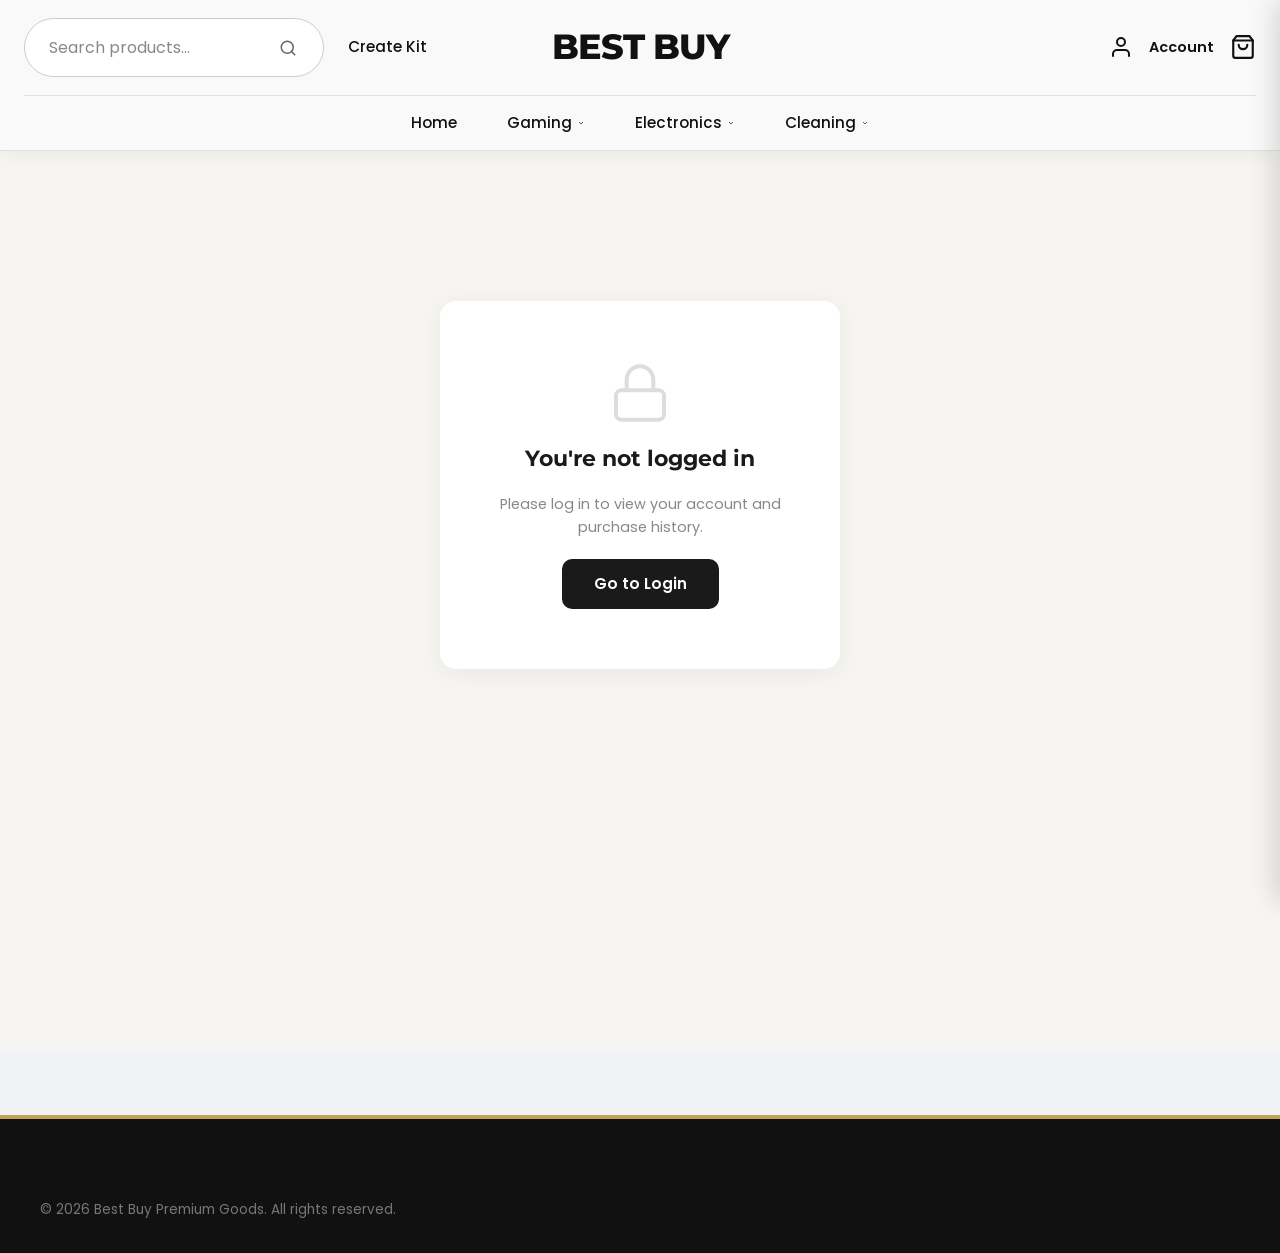
==== account.html @ 7e697e9a "new updates" ====
<!doctype html>
<html lang="en">
  <head>
    <meta charset="UTF-8" />
    <meta name="viewport" content="width=device-width, initial-scale=1.0" />
    <title>My Account | Best Buy Premium Goods</title>

    <link rel="preconnect" href="https://fonts.googleapis.com" />
    <link rel="preconnect" href="https://fonts.gstatic.com" crossorigin />
    <link
      href="https://fonts.googleapis.com/css2?family=Montserrat:wght@700;800&family=Poppins:wght@300;400;500;600;700&display=swap"
      rel="stylesheet"
    />

    <link rel="stylesheet" href="css/index.css" />
    <link rel="stylesheet" href="css/auth.css" />
  </head>

  <body>
    <!-- =========================================
         HEADER (same as index)
    ========================================== -->
    <header class="site-header">
      <div class="header-container">
        <div class="header-top">
          <div class="header-left">
            <button class="mobile-toggle" id="mobileToggle" aria-label="Menu">
              <svg
                width="26"
                height="26"
                viewBox="0 0 24 24"
                fill="none"
                stroke="currentColor"
                stroke-width="2"
                stroke-linecap="round"
                stroke-linejoin="round"
              >
                <line x1="3" y1="12" x2="21" y2="12"></line>
                <line x1="3" y1="6" x2="21" y2="6"></line>
                <line x1="3" y1="18" x2="21" y2="18"></line>
              </svg>
            </button>
            <div class="search-container">
              <input
                type="text"
                placeholder="Search products..."
                class="search-input"
              />
              <button class="search-btn-icon">
                <svg
                  width="18"
                  height="18"
                  viewBox="0 0 24 24"
                  fill="none"
                  stroke="currentColor"
                  stroke-width="2"
                  stroke-linecap="round"
                  stroke-linejoin="round"
                >
                  <circle cx="11" cy="11" r="8"></circle>
                  <line x1="21" y1="21" x2="16.65" y2="16.65"></line>
                </svg>
              </button>
            </div>
            <a href="#" class="top-link desktop-only-text">Create Kit</a>
          </div>

          <div class="header-center">
            <a href="index.html" class="brand-logo" title="Return to Home"
              >Best Buy</a
            >
          </div>

          <div class="header-right">
            <a
              href="account.html"
              class="account-link top-link"
              aria-label="Account"
            >
              <svg
                viewBox="0 0 24 24"
                fill="none"
                stroke="currentColor"
                stroke-width="2"
                stroke-linecap="round"
                stroke-linejoin="round"
              >
                <path d="M20 21v-2a4 4 0 0 0-4-4H8a4 4 0 0 0-4 4v2"></path>
                <circle cx="12" cy="7" r="4"></circle>
              </svg>
            </a>
            <a href="#" class="login-link top-link" id="headerAuthLink"
              >Account</a
            >
            <a href="#" class="cart-link top-link" id="cartTrigger">
              <svg
                viewBox="0 0 24 24"
                fill="none"
                stroke="currentColor"
                stroke-width="2"
                stroke-linecap="round"
                stroke-linejoin="round"
              >
                <path
                  d="M6 2L3 6v14a2 2 0 0 0 2 2h14a2 2 0 0 0 2-2V6l-3-4z"
                ></path>
                <line x1="3" y1="6" x2="21" y2="6"></line>
                <path d="M16 10a4 4 0 0 1-8 0"></path>
              </svg>
              <span class="cart-badge">0</span>
            </a>
          </div>
        </div>

        <nav class="header-nav">
          <ul class="nav-list">
            <li class="nav-item">
              <a href="index.html" class="nav-link">Home</a>
            </li>
            <li class="nav-item">
              <a href="gaming.html" class="nav-link"
                >Gaming
                <svg
                  class="dropdown-arrow"
                  width="10"
                  height="10"
                  viewBox="0 0 24 24"
                  fill="none"
                  stroke="currentColor"
                  stroke-width="2"
                >
                  <polyline points="6 9 12 15 18 9"></polyline>
                </svg>
              </a>
              <ul class="dropdown-menu">
                <li><a href="#" class="dropdown-item">Consoles</a></li>
                <li><a href="#" class="dropdown-item">Video Games</a></li>
                <li><a href="#" class="dropdown-item">Accessories</a></li>
              </ul>
            </li>
            <li class="nav-item">
              <a href="#" class="nav-link"
                >Electronics
                <svg
                  class="dropdown-arrow"
                  width="10"
                  height="10"
                  viewBox="0 0 24 24"
                  fill="none"
                  stroke="currentColor"
                  stroke-width="2"
                >
                  <polyline points="6 9 12 15 18 9"></polyline>
                </svg>
              </a>
              <ul class="dropdown-menu">
                <li><a href="#" class="dropdown-item">Laptops & PC</a></li>
                <li><a href="#" class="dropdown-item">Smartphones</a></li>
              </ul>
            </li>
            <li class="nav-item">
              <a href="#" class="nav-link"
                >Cleaning
                <svg
                  class="dropdown-arrow"
                  width="10"
                  height="10"
                  viewBox="0 0 24 24"
                  fill="none"
                  stroke="currentColor"
                  stroke-width="2"
                >
                  <polyline points="6 9 12 15 18 9"></polyline>
                </svg>
              </a>
              <ul class="dropdown-menu">
                <li><a href="#" class="dropdown-item">All Purpose</a></li>
                <li><a href="#" class="dropdown-item">Laundry</a></li>
              </ul>
            </li>
          </ul>
        </nav>
      </div>
    </header>

    <!-- MOBILE DRAWER -->
    <div class="drawer-backdrop" id="backdrop"></div>
    <div class="mobile-drawer" id="mobileDrawer">
      <div class="drawer-search-section">
        <input
          type="text"
          placeholder="Search..."
          class="drawer-search-input"
        />
      </div>
      <div class="drawer-header">
        <a href="login.html" class="drawer-login-btn">
          <svg
            width="20"
            height="20"
            viewBox="0 0 24 24"
            fill="none"
            stroke="currentColor"
            stroke-width="2"
          >
            <path d="M15 3h4a2 2 0 0 1 2 2v14a2 2 0 0 1-2 2h-4"></path>
            <polyline points="10 17 15 12 10 7"></polyline>
            <line x1="15" y1="12" x2="3" y2="12"></line>
          </svg>
          Login / Sign Up
        </a>
      </div>
      <ul class="mobile-nav-list">
        <li class="mobile-nav-item">
          <a href="index.html" class="mobile-nav-link">Home</a>
        </li>
      </ul>
    </div>

    <!-- =========================================
         ACCOUNT PAGE MAIN CONTENT
    ========================================== -->
    <main class="main-content account-page" id="app-content">
      <!-- GUARD: shown if not logged in -->
      <div class="account-guard hidden" id="accountGuard">
        <div class="guard-inner">
          <svg
            width="64"
            height="64"
            viewBox="0 0 24 24"
            fill="none"
            stroke="#ddd"
            stroke-width="1.5"
          >
            <rect x="3" y="11" width="18" height="11" rx="2" ry="2"></rect>
            <path d="M7 11V7a5 5 0 0 1 10 0v4"></path>
          </svg>
          <h2>You're not logged in</h2>
          <p>Please log in to view your account and purchase history.</p>
          <a href="login.html" class="btn-auth-submit guard-btn">Go to Login</a>
        </div>
      </div>

      <!-- PROFILE CONTENT: shown when logged in -->
      <div class="account-content hidden" id="accountContent">
        <!-- PROFILE HEADER BANNER -->
        <div class="profile-banner">
          <div class="container">
            <div class="profile-banner-inner">
              <div class="profile-avatar">
                <span id="profileInitial">J</span>
              </div>
              <div class="profile-banner-info">
                <h1 id="profileName">John Doe</h1>
                <p id="profileEmail">john@example.com</p>
                <span class="member-badge">Member</span>
              </div>
              <button class="btn-logout-header" id="logoutBtn">
                <svg
                  width="16"
                  height="16"
                  viewBox="0 0 24 24"
                  fill="none"
                  stroke="currentColor"
                  stroke-width="2"
                >
                  <path d="M9 21H5a2 2 0 0 1-2-2V5a2 2 0 0 1 2-2h4"></path>
                  <polyline points="16 17 21 12 16 7"></polyline>
                  <line x1="21" y1="12" x2="9" y2="12"></line>
                </svg>
                Logout
              </button>
            </div>
          </div>
        </div>

        <div class="container">
          <div class="account-grid">
            <!-- LEFT: SIDEBAR NAV -->
            <aside class="account-sidebar">
              <ul class="account-nav">
                <li>
                  <a
                    href="#"
                    class="account-nav-link active"
                    data-section="overview"
                  >
                    <svg
                      width="18"
                      height="18"
                      viewBox="0 0 24 24"
                      fill="none"
                      stroke="currentColor"
                      stroke-width="2"
                    >
                      <rect x="3" y="3" width="7" height="7"></rect>
                      <rect x="14" y="3" width="7" height="7"></rect>
                      <rect x="14" y="14" width="7" height="7"></rect>
                      <rect x="3" y="14" width="7" height="7"></rect>
                    </svg>
                    Overview
                  </a>
                </li>
                <li>
                  <a href="#" class="account-nav-link" data-section="orders">
                    <svg
                      width="18"
                      height="18"
                      viewBox="0 0 24 24"
                      fill="none"
                      stroke="currentColor"
                      stroke-width="2"
                    >
                      <path
                        d="M6 2L3 6v14a2 2 0 0 0 2 2h14a2 2 0 0 0 2-2V6l-3-4z"
                      ></path>
                      <line x1="3" y1="6" x2="21" y2="6"></line>
                      <path d="M16 10a4 4 0 0 1-8 0"></path>
                    </svg>
                    Purchase History
                  </a>
                </li>
                <li>
                  <a href="#" class="account-nav-link" data-section="profile">
                    <svg
                      width="18"
                      height="18"
                      viewBox="0 0 24 24"
                      fill="none"
                      stroke="currentColor"
                      stroke-width="2"
                    >
                      <path
                        d="M20 21v-2a4 4 0 0 0-4-4H8a4 4 0 0 0-4 4v2"
                      ></path>
                      <circle cx="12" cy="7" r="4"></circle>
                    </svg>
                    Profile Info
                  </a>
                </li>
              </ul>
            </aside>

            <!-- RIGHT: CONTENT PANELS -->
            <div class="account-main-panel">
              <!-- OVERVIEW SECTION -->
              <section class="account-section active" id="section-overview">
                <h2 class="section-title">Overview</h2>

                <div class="overview-cards">
                  <div class="overview-card">
                    <div class="ov-icon">
                      <svg
                        width="24"
                        height="24"
                        viewBox="0 0 24 24"
                        fill="none"
                        stroke="#C5A059"
                        stroke-width="2"
                      >
                        <path
                          d="M6 2L3 6v14a2 2 0 0 0 2 2h14a2 2 0 0 0 2-2V6l-3-4z"
                        ></path>
                        <line x1="3" y1="6" x2="21" y2="6"></line>
                        <path d="M16 10a4 4 0 0 1-8 0"></path>
                      </svg>
                    </div>
                    <div class="ov-info">
                      <span class="ov-num" id="totalOrdersCount">0</span>
                      <span class="ov-label">Total Orders</span>
                    </div>
                  </div>
                  <div class="overview-card">
                    <div class="ov-icon">
                      <svg
                        width="24"
                        height="24"
                        viewBox="0 0 24 24"
                        fill="none"
                        stroke="#C5A059"
                        stroke-width="2"
                      >
                        <line x1="12" y1="1" x2="12" y2="23"></line>
                        <path
                          d="M17 5H9.5a3.5 3.5 0 0 0 0 7h5a3.5 3.5 0 0 1 0 7H6"
                        ></path>
                      </svg>
                    </div>
                    <div class="ov-info">
                      <span class="ov-num" id="totalSpentAmount">₦0</span>
                      <span class="ov-label">Total Spent</span>
                    </div>
                  </div>
                  <div class="overview-card">
                    <div class="ov-icon">
                      <svg
                        width="24"
                        height="24"
                        viewBox="0 0 24 24"
                        fill="none"
                        stroke="#C5A059"
                        stroke-width="2"
                      >
                        <polygon
                          points="12 2 15.09 8.26 22 9.27 17 14.14 18.18 21.02 12 17.77 5.82 21.02 7 14.14 2 9.27 8.91 8.26 12 2"
                        ></polygon>
                      </svg>
                    </div>
                    <div class="ov-info">
                      <span class="ov-num" id="totalItemsCount">0</span>
                      <span class="ov-label">Items Bought</span>
                    </div>
                  </div>
                </div>

                <!-- Recent Orders Preview -->
                <h3 class="subsection-title">Recent Orders</h3>
                <div id="recentOrdersPreview"></div>
              </section>

              <!-- PURCHASE HISTORY SECTION -->
              <section class="account-section hidden" id="section-orders">
                <h2 class="section-title">Purchase History</h2>
                <div id="fullOrderHistory"></div>
              </section>

              <!-- PROFILE INFO SECTION -->
              <section class="account-section hidden" id="section-profile">
                <h2 class="section-title">Profile Information</h2>

                <div class="profile-info-card">
                  <div class="profile-info-row">
                    <span class="info-label">Full Name</span>
                    <span class="info-value" id="infoName">—</span>
                  </div>
                  <div class="profile-info-row">
                    <span class="info-label">Email Address</span>
                    <span class="info-value" id="infoEmail">—</span>
                  </div>
                  <div class="profile-info-row">
                    <span class="info-label">Member Since</span>
                    <span class="info-value" id="infoMemberSince">—</span>
                  </div>
                  <div class="profile-info-row">
                    <span class="info-label">Account Status</span>
                    <span class="info-value"
                      ><span class="status-badge active-status"
                        >Active</span
                      ></span
                    >
                  </div>
                </div>

                <!-- Change Password -->
                <div class="change-pw-box">
                  <h3>Change Password</h3>
                  <div class="auth-feedback" id="pwChangeFeedback"></div>
                  <div class="auth-field">
                    <label>Current Password</label>
                    <input
                      type="password"
                      id="currentPw"
                      placeholder="Current password"
                    />
                  </div>
                  <div class="auth-field">
                    <label>New Password</label>
                    <input
                      type="password"
                      id="newPw"
                      placeholder="Min. 6 characters"
                    />
                  </div>
                  <button
                    class="btn-auth-submit btn-change-pw"
                    id="changePwBtn"
                  >
                    Update Password
                  </button>
                </div>
              </section>
            </div>
          </div>
        </div>
      </div>
    </main>

    <!-- CART DRAWER -->
    <div class="cart-backdrop" id="cartBackdrop"></div>
    <aside class="cart-drawer" id="cartDrawer">
      <div class="cart-drawer-header">
        <h2>Your Cart</h2>
        <button class="clear-cart-btn" id="clearCartBtn">Clear Cart</button>
        <button
          class="close-cart-btn"
          id="closeCartBtn"
          aria-label="Close Cart"
        >
          <svg
            width="24"
            height="24"
            viewBox="0 0 24 24"
            fill="none"
            stroke="currentColor"
            stroke-width="2"
          >
            <line x1="18" y1="6" x2="6" y2="18"></line>
            <line x1="6" y1="6" x2="18" y2="18"></line>
          </svg>
        </button>
      </div>
      <div class="cart-drawer-body">
        <div class="empty-cart-msg">
          <svg
            width="48"
            height="48"
            viewBox="0 0 24 24"
            fill="none"
            stroke="#ddd"
            stroke-width="1.5"
          >
            <circle cx="9" cy="21" r="1"></circle>
            <circle cx="20" cy="21" r="1"></circle>
            <path
              d="M1 1h4l2.68 13.39a2 2 0 0 0 2 1.61h9.72a2 2 0 0 0 2-1.61L23 6H6"
            ></path>
          </svg>
          <p>Your cart is empty.</p>
          <button class="continue-shopping-btn">Continue Shopping</button>
        </div>
      </div>
      <div class="cart-drawer-footer">
        <div class="cart-total">
          <span>Subtotal</span><span class="total-price">₦0.00</span>
        </div>
        <button class="checkout-btn">Checkout</button>
      </div>
    </aside>

    <!-- FOOTER -->
    <footer class="site-footer">
      <div class="container">
        <div class="footer-bottom" style="border-top: none; padding-top: 0">
          <p>&copy; 2026 Best Buy Premium Goods. All rights reserved.</p>
        </div>
      </div>
    </footer>

    <script src="javascript/product.js"></script>
    <script src="javascript/index.js"></script>
    <script src="javascript/auth.js"></script>
    <script src="javascript/account.js"></script>
  </body>
</html>
---- css/index.css ----
/* =========================================
   DESIGN TOKENS & VARIABLES
   These are global settings (colors, fonts, sizes). 
   Changing these values updates the whole website automatically.
   ========================================= */
:root {
  --brand-primary: #111111; /* Main text and dark background color */
  --brand-secondary: #c5a059; /* Accent color (gold/yellow) for buttons/highlights */
  --brand-bg: #f9f9f9; /* Background color for the header */
  --color-bg-body: #f0f2f5; /* Background color for the main page */
  --color-text-muted: #666666; /* Grey color for less important text */
  --color-border: #e0e0e0; /* Light grey for lines/dividers */
  --color-input-bg: #ffffff; /* White background for search boxes */

  --header-height: 95px; /* Height of the top header row */
  --nav-height: 55px; /* Height of the navigation row */
  --container-width: 1400px; /* Maximum width of the content area */

  --transition: all 0.3s cubic-bezier(0.25, 0.8, 0.25, 1); /* Smooth animation style */
}

/* =========================================
   RESET & BASE STYLES
   These remove default browser settings so we start with a clean slate.
   ========================================= */
* {
  margin: 0;
  padding: 0;
  box-sizing: border-box; /* Ensures padding doesn't increase element width */
}
body {
  font-family: "Poppins", sans-serif;
  background-color: var(--color-bg-body);
  color: var(--brand-primary);
  line-height: 1.6;
  overflow-x: hidden; /* Prevents horizontal scroll bar */
}
a {
  text-decoration: none; /* Removes underline from links */
  color: inherit;
  transition: var(--transition); /* Smooths color changes on hover */
}
ul {
  list-style: none; /* Removes bullet points from lists */
}
button {
  background: none;
  border: none;
  cursor: pointer; /* Changes cursor to hand icon when hovering */
  font-family: inherit;
  color: inherit;
}
svg {
  display: block; /* Removes extra space below icons */
}

/* =========================================
   MAIN CONTENT AREA
   Styling for the content below the header.
   ========================================= */
.main-content {
  padding: 4rem 1.5rem; /* Adjusted padding for the carousel */
  text-align: center;
  /* UPDATED: Changed max-width to 1400px so the Carousel looks large and professional */
  max-width: var(--container-width);
  margin: 0 auto; /* Centers the content */
}
.hero-title {
  font-family: "Montserrat", sans-serif;
  font-weight: 800;
  color: #222;
  font-size: 2.2rem;
}
.hero-text {
  margin-top: 1.5rem;
  color: #555;
  line-height: 1.7;
  font-size: 1.05rem;
}

/* =========================================
   HEADER STRUCTURE
   The main navigation bar at the top of the screen.
   ========================================= */
.site-header {
  background-color: var(--brand-bg);
  border-bottom: 1px solid var(--color-border);
  position: sticky; /* Keeps header visible at the top while scrolling */
  top: 0;
  z-index: 1000; /* Ensures header stays on top of other content */
  box-shadow: 0 4px 20px rgba(0, 0, 0, 0.05);
  overflow: visible;
}

.header-container {
  max-width: var(--container-width);
  margin: 0 auto; /* Centers the header container */
  padding: 0 1.5rem;
  height: 100%;
  position: relative;
  overflow: visible;
}

/* --- Top Row (Logo, Search, Icons) --- */
.header-top {
  height: var(--header-height);
  display: flex; /* Aligns items in a row */
  align-items: center; /* Vertically centers items */
  justify-content: space-between; /* Pushes Left/Center/Right sections apart */
}

.header-left {
  display: flex;
  align-items: center;
  gap: 1.5rem; /* Space between elements inside this section */
  flex: 1; /* Takes up available space */
  min-width: 0;
}
.header-center {
  flex: 0 0 auto; /* Don't stretch the logo */
  margin: 0 1rem;
}
.header-right {
  display: flex;
  align-items: center;
  justify-content: flex-end; /* Aligns items to the right */
  gap: 1rem;
  flex: 1;
  min-width: 0;
  flex-shrink: 0; /* Prevents icons from squishing */
}

/* --- Logo Styling --- */
.brand-logo {
  font-family: "Montserrat", sans-serif;
  font-size: 2.2rem;
  font-weight: 800;
  text-transform: uppercase;
  letter-spacing: -1px;
  white-space: nowrap; /* Prevents logo from wrapping to two lines */
  color: var(--brand-primary);
}

/* --- Links & Hover Effects --- */
.nav-link,
.top-link,
.mobile-nav-link,
.login-link {
  font-size: 0.95rem;
  font-weight: 500;
  transition: var(--transition);
  color: var(--brand-primary);
  white-space: nowrap;
}

/* Color change when mouse hovers over links */
.nav-link:hover,
.top-link:hover,
.mobile-nav-link:hover,
.login-link:hover {
  font-weight: 700;
  color: var(--brand-secondary);
}

.login-link {
  font-weight: 600;
  font-size: 0.9rem;
  padding: 5px 0;
}

/* --- Search Input (Desktop) --- */
.search-container {
  display: flex;
  align-items: center;
  background-color: var(--color-input-bg);
  border-radius: 50px; /* Makes it pill-shaped */
  padding: 0.8rem 1.5rem;
  transition: var(--transition);
  width: 100%;
  max-width: 300px;
  border: 1px solid #cccccc;
}
/* Changes border color and shadow when you click inside the search box */
.search-container:focus-within {
  background-color: #ffffff;
  border-color: var(--brand-secondary);
  box-shadow: 0 0 0 4px rgba(197, 160, 89, 0.15);
}
.search-input {
  border: none;
  background: transparent;
  padding: 0.2rem 0;
  outline: none; /* Removes default blue outline */
  width: 100%;
  font-family: "Poppins", sans-serif;
  font-size: 1rem;
  color: var(--brand-primary);
}
.search-input::placeholder {
  color: #888;
}
.search-btn-icon {
  color: var(--color-text-muted);
  transition: color 0.3s;
  flex-shrink: 0;
  width: 20px;
  height: 20px;
}
.search-btn-icon:hover {
  color: var(--brand-primary);
}

/* --- Mobile Specific Elements --- */
.search-btn-mobile {
  display: none; /* Hidden on Desktop, shown on Mobile */
  width: 40px;
  height: 40px;
  align-items: center;
  justify-content: center;
  border-radius: 50%;
  background: #e6e6e6;
  transition: var(--transition);
}
.search-btn-mobile:hover {
  background: var(--brand-secondary);
  color: white;
}

.account-link {
  display: flex;
  align-items: center;
  justify-content: center;
}
.account-link svg {
  width: 24px;
  height: 24px;
}

.cart-link {
  position: relative; /* Needed to position the badge absolutely */
  display: flex;
  align-items: center;
  justify-content: center;
}
.cart-link svg {
  width: 26px;
  height: 26px;
}

/* --- Cart Badge (The small circle with the number) --- */
.cart-badge {
  position: absolute; /* Positions it relative to the cart icon */
  top: -5px;
  right: -5px;
  background-color: #b08d3b;
  color: white;
  font-size: 0.7rem;
  width: 18px;
  height: 18px;
  border-radius: 50%;
  display: flex;
  align-items: center;
  justify-content: center;
  font-weight: 700;
  border: 2px solid var(--brand-bg);
  box-shadow: 0 2px 5px rgba(0, 0, 0, 0.1);
}

/* --- Desktop Bottom Navigation Bar --- */
.header-nav {
  height: var(--nav-height);
  border-top: 1px solid var(--color-border);
  background: var(--brand-bg);
  overflow: visible;
  position: relative;
  z-index: 1001;
}
.nav-list {
  display: flex;
  justify-content: center; /* Centers the menu items */
  gap: 2.5rem; /* Space between categories */
  align-items: center;
  height: 100%;
  padding: 0 1rem;
}

/* --- Dropdown Menus (Hover Lists) --- */
.nav-item {
  position: relative; /* Needed for positioning the dropdown below */
  height: 100%;
  display: flex;
  align-items: center;
  flex-shrink: 0;
}
.nav-item > a {
  display: flex;
  align-items: center;
  gap: 5px;
  background-color: var(--brand-bg);
  padding: 0 5px;
  height: 100%;
  align-items: center;
}
.dropdown-arrow {
  transition: transform 0.3s;
  width: 8px;
  height: 8px;
}
/* Rotates the arrow when hovering over the parent item */
.nav-item:hover > a .dropdown-arrow {
  transform: rotate(180deg);
}

/* The actual dropdown box */
.dropdown-menu {
  position: absolute;
  top: 100%; /* Places it right below the link */
  left: 50%;
  transform: translateX(-50%) translateY(10px); /* Centers it and pushes it down slightly */
  background: #ffffff;
  min-width: 240px;
  box-shadow: 0 10px 40px rgba(0, 0, 0, 0.08);
  border-radius: 4px;
  padding: 0;
  opacity: 0; /* Hidden by default */
  visibility: hidden;
  transition: var(--transition);
  border: 1px solid #eeeeee;
  overflow: visible;
  z-index: 2000; /* Sits above everything */
}
/* Shows the menu on hover */
.nav-item:hover .dropdown-menu {
  opacity: 1;
  visibility: visible;
  transform: translateX(-50%) translateY(0); /* Moves it up to its final position */
}
.dropdown-item {
  padding: 14px 24px;
  display: block;
  font-size: 0.95rem;
  color: #333;
  white-space: nowrap;
  transition: all 0.2s ease;
  border-bottom: 1px solid #f0f0f0;
}
.dropdown-item:last-child {
  border-bottom: none;
}
.dropdown-item:hover {
  color: var(--brand-secondary);
  background-color: #fff;
  padding-left: 30px; /* Slight slide-right effect on hover */
  font-weight: 600;
}

/* =========================================
   MOBILE DRAWER (SIDE MENU)
   The slide-out menu for mobile devices.
   ========================================= */
.mobile-toggle {
  display: none; /* Hidden on desktop */
  font-size: 1.8rem;
  color: var(--brand-primary);
  z-index: 1100;
}

/* The white menu box */
.mobile-drawer {
  position: fixed;
  top: 0;
  right: 0;
  width: 320px;
  height: 100vh;
  background: white;
  z-index: 2000;
  box-shadow: -5px 0 25px rgba(0, 0, 0, 0.15);
  transform: translateX(
    100%
  ); /* Moves the drawer completely off-screen to the right */
  transition: transform 0.4s cubic-bezier(0.77, 0, 0.175, 1); /* Smooth slide effect */
  display: flex;
  flex-direction: column;
}
/* Class added by JavaScript to slide the drawer in */
.mobile-drawer.active {
  transform: translateX(0); /* Moves drawer back onto the screen */
}

/* The dark overlay behind the drawer */
.drawer-backdrop {
  position: fixed;
  inset: 0; /* Covers the whole screen */
  background: rgba(0, 0, 0, 0.6); /* Semi-transparent black */
  z-index: 1500;
  opacity: 0;
  visibility: hidden;
  transition: opacity 0.3s;
  /* Blurs the content behind the overlay */
}
.drawer-backdrop.active {
  opacity: 1;
  visibility: visible;
}

/* --- Drawer Search Bar --- */
.drawer-search-section {
  padding: 1.5rem 1.5rem 0.5rem 1.5rem;
  background: #fafafa;
  border-bottom: 1px solid var(--color-border);
}
.drawer-search-input {
  width: 100%;
  padding: 14px 15px;
  border-radius: 8px;
  border: 1px solid #ddd;
  font-family: inherit;
  font-size: 1rem;
  outline: none;
  background: white;
}
.drawer-search-input:focus {
  border-color: var(--brand-secondary);
}

/* --- Drawer Header (Login Button) --- */
.drawer-header {
  padding: 1.5rem 1.5rem;
  border-bottom: 1px solid var(--color-border);
  background: #fafafa;
}
.drawer-login-btn {
  display: flex;
  align-items: center;
  justify-content: center;
  gap: 12px;
  width: 100%;
  padding: 14px;
  background-color: #000000;
  color: #ffffff;
  border-radius: 8px;
  font-weight: 600;
  font-size: 1rem;
  transition: var(--transition);
}
.drawer-login-btn:hover {
  background-color: var(--brand-secondary);
  color: white;
}

/* --- Drawer Links List --- */
.mobile-nav-list {
  padding: 1rem 0;
  overflow-y: auto; /* Allows scrolling if list is long */
  flex: 1;
}

/* UPDATED: Flex container to hold Link and Button side-by-side */
.mobile-nav-item {
  display: flex;
  justify-content: space-between; /* Pushes Link to left, Button to right */
  align-items: center; /* Vertically centers them */
  border-bottom: 1px solid #f5f5f5;
}

/* UPDATED: Link takes up available space */
.mobile-nav-link {
  display: flex;
  align-items: center;
  padding: 1.2rem 1.5rem;
  font-weight: 500;
  font-size: 1.05rem;
  color: var(--brand-primary);
  flex-grow: 1; /* Ensures the link fills the space not used by the button */
}

/* REMOVED: Old .mobile-nav-link span rule (Span is now inside button) */

/* NEW: The Dropdown Toggle Button (Arrow) */
.submenu-toggle-btn {
  background: none;
  border: none;
  cursor: pointer;
  padding: 1.2rem 1.5rem; /* Match the link padding for even height */
  color: #999;
  font-size: 0.8rem;
  display: flex;
  align-items: center;
  transition: color 0.3s ease;
  flex-shrink: 0; /* Prevents the button from getting squished */
}

/* Transition for the arrow span (handled by JS inline styles, but transition needs CSS) */
.submenu-toggle-btn span {
  transition: transform 0.3s ease;
}

/* Mobile Submenu (The list inside a category) */
.mobile-submenu {
  background-color: #fafafa;
  opacity: 0;
  max-height: 0; /* Collapsed height */
  overflow: hidden;
  transition:
    opacity 0.4s ease,
    max-height 0.4s ease;
}
/* Class added by JS to expand the submenu */
.mobile-submenu.fade-in {
  opacity: 1;
  max-height: 500px; /* Expanded height */
}
.mobile-sublink {
  display: block;
  padding: 0.9rem 2rem;
  font-size: 0.95rem;
  color: var(--color-text-muted);
}
.mobile-sublink:hover {
  color: var(--brand-secondary);
  font-weight: 600;
  padding-left: 2.2rem; /* Small slide effect */
}

/* =========================================
   CART DRAWER STYLES
   Similar to mobile drawer, but specifically for the cart.
   ========================================= */

/* Backdrop (The dark overlay) */
.cart-backdrop {
  position: fixed;
  inset: 0;
  background: rgba(0, 0, 0, 0.5);
  z-index: 2500; /* Above Header (1000) and Mobile Menu (2000) */
  opacity: 0;
  visibility: hidden;
  transition:
    opacity 0.3s ease,
    visibility 0.3s ease;
}
.cart-backdrop.active {
  opacity: 1;
  visibility: visible;
}

/* The Cart Drawer (Sidebar) */
.cart-drawer {
  position: fixed;
  top: 0;
  right: 0;
  width: 400px; /* Width on Desktop */
  max-width: 90vw; /* Prevents overflowing on small screens */
  height: 100vh;
  background: #ffffff;
  z-index: 2600; /* Highest z-index so it sits on top */
  box-shadow: -5px 0 30px rgba(0, 0, 0, 0.15);

  /* Animation State: Hidden by default */
  transform: translateX(100%);
  opacity: 0;

  /* Professional Fade/Slide Animation */
  transition:
    transform 0.4s cubic-bezier(0.16, 1, 0.3, 1),
    opacity 0.3s ease;

  display: flex;
  flex-direction: column;
}

/* Active State: Slides in */
.cart-drawer.active {
  transform: translateX(0);
  opacity: 1;
}

/* --- Cart Header (Title & Close Button) --- */
.cart-drawer-header {
  padding: 1.5rem;
  border-bottom: 1px solid var(--color-border);
  display: flex;
  justify-content: space-between;
  align-items: center;
  background: #fafafa;
}
.cart-drawer-header h2 {
  font-family: "Montserrat", sans-serif;
  font-size: 1.4rem;
  font-weight: 700;
}
.close-cart-btn {
  width: 36px;
  height: 36px;
  border-radius: 50%;
  background: #fff;
  border: 1px solid #ddd;
  display: flex;
  align-items: center;
  justify-content: center;
  transition: all 0.2s;
}
.close-cart-btn:hover {
  background: #ff4d4d; /* Red background on hover */
  color: white;
  border-color: #ff4d4d;
}

/* --- Cart Body (Items Area) --- */
.cart-drawer-body {
  flex: 1;
  padding: 2rem;
  overflow-y: auto;
  display: flex;
  flex-direction: column;
  align-items: center;
  justify-content: center;
  text-align: center;
  color: var(--color-text-muted);
}
.empty-cart-msg svg {
  margin-bottom: 1rem;
}
.empty-cart-msg p {
  font-size: 1rem;
  margin-bottom: 1.5rem;
}
.continue-shopping-btn {
  padding: 10px 20px;
  border: 1px solid var(--color-border);
  border-radius: 50px;
  background: transparent;
  font-weight: 600;
  transition: all 0.3s;
}
.continue-shopping-btn:hover {
  background: var(--brand-bg);
  border-color: var(--brand-primary);
}

/* --- Cart Footer (Total Price & Checkout) --- */
.cart-drawer-footer {
  padding: 1.5rem;
  border-top: 1px solid var(--color-border);
  background: #fff;
}
.cart-total {
  display: flex;
  justify-content: space-between;
  font-size: 1.1rem;
  font-weight: 600;
  margin-bottom: 1rem;
}
.checkout-btn {
  width: 100%;
  padding: 1rem;
  background: var(--brand-primary);
  color: white;
  border-radius: 8px;
  font-weight: 700;
  font-size: 1rem;
  text-transform: uppercase;
  letter-spacing: 1px;
  transition: background 0.3s;
}
.checkout-btn:hover {
  background: var(--brand-secondary);
}

/* =========================================
   HERO CAROUSEL STYLES
   ========================================= */

.hero-carousel {
  position: relative;
  width: 100%;
  /* Keeps the carousel centered within the main-content container */
  margin: 0 auto 4rem auto;
  height: 550px; /* Fixed height for the slider */
  overflow: hidden; /* Hides the non-active slides */
  border-radius: 12px;
  box-shadow: 0 15px 40px rgba(0, 0, 0, 0.08);
  background-color: #ddd; /* Placeholder color while images load */
}

/* Individual Slide Styling */
.carousel-slide {
  position: absolute;
  top: 0;
  left: 0;
  width: 100%;
  height: 100%;
  opacity: 0; /* Hidden by default */
  visibility: hidden;
  transition:
    opacity 0.8s ease-in-out,
    visibility 0.8s;
  z-index: 1;
}

/* The Active Slide */
.carousel-slide.active {
  opacity: 1;
  visibility: visible;
  z-index: 2;
}

/* Image Styling */
.slide-image {
  width: 100%;
  height: 100%;
  object-fit: cover; /* Ensures image covers the area without stretching */
}

/* Dark Overlay (Gradient) for Text Readability */
.carousel-slide::after {
  content: "";
  position: absolute;
  top: 0;
  left: 0;
  width: 100%;
  height: 100%;
  /* Gradient from transparent at top to dark at bottom */
  background: linear-gradient(
    to bottom,
    rgba(0, 0, 0, 0.1),
    rgba(0, 0, 0, 0.6)
  );
  z-index: 2; /* Above image, below text */
}

/* Slide Content (Text & Button) */
.slide-content {
  position: absolute;
  top: 50%;
  left: 50%;
  transform: translate(-50%, -50%); /* Perfectly center content */
  width: 90%;
  max-width: 700px;
  text-align: center;
  z-index: 3; /* Above overlay */
  color: #ffffff;
}

.slide-content h2 {
  font-family: "Montserrat", sans-serif;
  font-size: 3rem;
  font-weight: 800;
  line-height: 1.1;
  margin-bottom: 1rem;
  text-shadow: 0 2px 4px rgba(0, 0, 0, 0.3);
}

.slide-content p {
  font-size: 1.25rem;
  margin-bottom: 2rem;
  font-weight: 300;
  text-shadow: 0 1px 3px rgba(0, 0, 0, 0.3);
}

/* Slide Button */
.btn-slide {
  display: inline-block;
  padding: 14px 32px;
  background-color: var(--brand-secondary);
  color: #fff;
  font-weight: 600;
  text-transform: uppercase;
  letter-spacing: 0.5px;
  border-radius: 50px;
  transition: var(--transition);
  box-shadow: 0 4px 15px rgba(197, 160, 89, 0.4);
  text-decoration: none;
}

.btn-slide:hover {
  background-color: #fff;
  color: var(--brand-primary);
  transform: translateY(-3px);
  box-shadow: 0 8px 20px rgba(0, 0, 0, 0.2);
}

/* Navigation Arrows */
.carousel-control {
  position: absolute;
  top: 50%;
  transform: translateY(-50%);
  background: rgba(255, 255, 255, 0.9);
  width: 50px;
  height: 50px;
  border-radius: 50%;
  display: flex;
  align-items: center;
  justify-content: center;
  z-index: 10;
  cursor: pointer;
  transition: var(--transition);
  color: var(--brand-primary);
  box-shadow: 0 4px 10px rgba(0, 0, 0, 0.1);
}

.carousel-control:hover {
  background: #fff;
  transform: translateY(-50%) scale(1.1);
  color: var(--brand-secondary);
}

.carousel-control.prev {
  left: 20px;
}
.carousel-control.next {
  right: 20px;
}

/* Indicators (Dots at the bottom) */
.carousel-indicators {
  position: absolute;
  bottom: 25px;
  left: 50%;
  transform: translateX(-50%);
  display: flex;
  gap: 12px;
  z-index: 10;
}

.indicator {
  width: 12px;
  height: 12px;
  border-radius: 50%;
  background: rgba(255, 255, 255, 0.4);
  border: 2px solid rgba(255, 255, 255, 0.6);
  cursor: pointer;
  transition: all 0.3s ease;
}

.indicator:hover {
  background: rgba(255, 255, 255, 0.7);
}

.indicator.active {
  background: var(--brand-secondary);
  border-color: var(--brand-secondary);
  width: 30px; /* Active dot expands into a pill */
  border-radius: 20px;
}

/* =========================================
   BEST SELLERS SECTION STYLES (UPDATED)
   ========================================= */

.best-sellers-section {
  padding: 4rem 1.5rem;
  background-color: #fff;
  border-bottom: 1px solid var(--color-border);
}

.container {
  max-width: var(--container-width);
  margin: 0 auto;
}

/* Section Header */
.section-header {
  text-align: center;
  margin-bottom: 3rem;
  max-width: 700px;
  margin-left: auto;
  margin-right: auto;
}

.section-header h2 {
  font-family: "Montserrat", sans-serif;
  font-size: 2.2rem;
  font-weight: 800;
  margin-bottom: 0.8rem;
  color: var(--brand-primary);
}

.section-header p {
  color: var(--color-text-muted);
  font-size: 1.05rem;
  line-height: 1.6;
}

/* Slider Wrapper */
.slider-wrapper {
  position: relative;
  display: flex;
  align-items: center;
  width: 100%;
}

.products-track {
  display: flex;
  gap: 2rem;
  overflow-x: auto;
  scroll-behavior: smooth;
  width: 100%;
  padding: 1rem 0.5rem;
  scrollbar-width: none; /* Firefox */
  -ms-overflow-style: none; /* IE and Edge */
}
.products-track::-webkit-scrollbar {
  display: none;
}

/* Product Card Styling */
.product-card {
  flex: 0 0 auto;
  width: 260px;
  background: #fff;
  border: 1px solid #f0f0f0;
  border-radius: 8px;
  overflow: hidden;
  transition:
    transform 0.3s ease,
    box-shadow 0.3s ease;
  position: relative;
}

.product-card:hover {
  transform: translateY(-5px);
  box-shadow: 0 10px 25px rgba(0, 0, 0, 0.08);
  border-color: #e0e0e0;
}

/* Product Image Area */
.product-image {
  width: 100%;
  height: 300px;
  background-color: #f9f9f9;
  position: relative;
  overflow: hidden;
  display: flex;
  align-items: center;
  justify-content: center;
}

.product-image img {
  width: 100%;
  height: 100%;
  object-fit: cover;
  transition: transform 0.5s ease;
}

.product-card:hover .product-image img {
  transform: scale(1.05);
}

/* --- NEW: Shop Now Hover Overlay --- */
.image-overlay {
  position: absolute;
  top: 0;
  left: 0;
  width: 100%;
  height: 100%;
  background: rgba(0, 0, 0, 0.4); /* Darkens the image */
  display: flex;
  align-items: center;
  justify-content: center;
  opacity: 0;
  transition: opacity 0.3s ease;
  z-index: 2; /* Above image, below badges */
  pointer-events: none; /* Prevents clicking when hidden */
}

/* Show overlay on hover */
.product-card:hover .image-overlay {
  opacity: 1;
  pointer-events: auto;
}

.shop-now-btn {
  background-color: #fff;
  color: var(--brand-primary);
  padding: 12px 24px;
  border-radius: 50px;
  font-weight: 700;
  text-transform: uppercase;
  font-size: 0.85rem;
  letter-spacing: 0.5px;
  text-decoration: none;
  box-shadow: 0 4px 10px rgba(0, 0, 0, 0.2);
  transition: all 0.3s ease;
}

.shop-now-btn:hover {
  background-color: var(--brand-secondary);
  color: #fff;
  transform: scale(1.05);
}

/* --- Badges --- */
.product-badges {
  position: absolute;
  top: 10px;
  left: 10px;
  display: flex;
  flex-direction: column;
  gap: 5px;
  z-index: 10; /* Highest priority, always on top */
}

.badge {
  font-size: 0.65rem;
  font-weight: 700;
  text-transform: uppercase;
  padding: 4px 8px;
  border-radius: 4px;
  letter-spacing: 0.5px;
  color: #fff;
  box-shadow: 0 2px 4px rgba(0, 0, 0, 0.2);
  cursor: default;
}

/* Badge Variants */
.badge.new {
  background-color: var(--brand-secondary);
}
.badge.best-seller {
  background-color: #000;
}
.badge.sale {
  background-color: #d32f2f;
}

/* --- NEW: Member Badge Style (Click to trigger modal) --- */
.badge.member-off {
  background: linear-gradient(135deg, #111 0%, #333 100%);
  border: 1px solid rgba(255, 255, 255, 0.2);
  cursor: pointer; /* Changes to hand icon */
  transition: transform 0.2s;
}
.badge.member-off:hover {
  transform: scale(1.05);
  background: linear-gradient(135deg, #222 0%, #444 100%);
}

/* Product Info */
.product-info {
  padding: 1.5rem;
  text-align: center;
}

.product-info h3 {
  font-size: 1.1rem;
  font-weight: 600;
  margin-bottom: 0.5rem;
  color: var(--brand-primary);
}

.product-desc {
  font-size: 0.85rem;
  color: #777;
  margin-bottom: 1rem;
  line-height: 1.4;
}

.product-price {
  font-family: "Montserrat", sans-serif;
  font-size: 1.2rem;
  font-weight: 700;
  color: var(--brand-primary);
  margin-bottom: 0; /* Removed margin since button is gone */
}

/* Navigation Arrows */
.slider-arrow {
  position: absolute;
  top: 50%;
  transform: translateY(-50%);
  width: 40px;
  height: 40px;
  background: #fff;
  border: 1px solid #ddd;
  border-radius: 50%;
  display: flex;
  align-items: center;
  justify-content: center;
  cursor: pointer;
  z-index: 20;
  box-shadow: 0 4px 10px rgba(0, 0, 0, 0.1);
  transition: all 0.3s ease;
  color: #333;
}

.slider-arrow:hover {
  background-color: var(--brand-primary);
  border-color: var(--brand-primary);
  color: #fff;
}

.slider-arrow.prev {
  left: -20px;
}
.slider-arrow.next {
  right: -20px;
}

/* =========================================
   MINDFUL LIVING SECTION STYLES
   ========================================= */

.mindful-living-section {
  padding: 5rem 1.5rem;
  background-color: #fff;
}

.mindful-grid {
  display: grid;
  grid-template-columns: 1fr; /* Mobile: Stacked */
  gap: 4rem;
  align-items: center;
}

/* LEFT COLUMN STYLES */
.mindful-content {
  display: flex;
  flex-direction: column;
  gap: 2.5rem;
}

.mindful-title {
  font-family: "Montserrat", sans-serif;
  font-size: 2.5rem;
  font-weight: 800;
  color: var(--brand-primary);
  line-height: 1.1;
  margin: 0;
}

/* Individual Category Item */
.mindful-item {
  display: flex;
  align-items: flex-start; /* Aligns items to the top */
  gap: 1.5rem;
  padding-bottom: 2rem;
  border-bottom: 1px solid #f0f0f0;
}

.mindful-item:last-child {
  border-bottom: none;
  padding-bottom: 0;
}

/* Small Thumbnail Image */
.item-thumb {
  flex-shrink: 0;
  width: 100px;
  height: 100px;
  border-radius: 50%; /* Circular image like the reference */
  overflow: hidden;
  border: 2px solid #f0f0f0;
}

.item-thumb img {
  width: 100%;
  height: 100%;
  object-fit: cover;
  transition: transform 0.3s ease;
}

.mindful-item:hover .item-thumb img {
  transform: scale(1.1); /* Slight zoom on hover */
}

/* Text Content */
.item-details {
  flex: 1;
}

.item-details h3 {
  font-family: "Montserrat", sans-serif;
  font-size: 1.4rem;
  font-weight: 700;
  color: var(--brand-primary);
  margin-bottom: 0.5rem;
}

.item-details p {
  font-size: 1rem;
  color: #666;
  line-height: 1.6;
  margin-bottom: 1rem;
  max-width: 90%;
}

/* Shop Link */
.shop-link {
  font-size: 0.95rem;
  font-weight: 700;
  color: var(--brand-secondary);
  text-transform: uppercase;
  letter-spacing: 0.5px;
  text-decoration: none;
  display: inline-flex;
  align-items: center;
  gap: 5px;
  transition: gap 0.3s ease;
}

.shop-link .arrow {
  transition: transform 0.3s ease;
}

.shop-link:hover {
  gap: 10px; /* Arrow moves right on hover */
  text-decoration: underline;
}

/* RIGHT COLUMN STYLES */
.mindful-image-wrapper {
  width: 100%;
  height: 600px; /* Fixed height for the tall image */
  position: relative;
  border-radius: 12px;
  overflow: hidden;
  box-shadow: 0 20px 40px rgba(0, 0, 0, 0.1);
}

.mindful-hero-img {
  width: 100%;
  height: 100%;
  object-fit: cover; /* Ensures image covers the box without stretching */
  transition: transform 0.5s ease;
}

.mindful-image-wrapper:hover .mindful-hero-img {
  transform: scale(1.03); /* Subtle zoom effect */
}

/* =========================================
   RESPONSIVE ADJUSTMENTS
   ========================================= */

/* Tablet & Desktop: Switch to 2 Columns */
@media (min-width: 992px) {
  .mindful-grid {
    grid-template-columns: 1fr 1fr; /* Text Left | Image Right */
    gap: 5rem;
  }
}

/* Mobile Adjustments */
@media (max-width: 768px) {
  .mindful-title {
    font-size: 2rem;
  }

  .mindful-image-wrapper {
    height: 400px; /* Shorter image on mobile */
    order: -1; /* Move image to top on mobile for better visual flow */
  }

  .item-thumb {
    width: 80px;
    height: 80px;
  }

  .item-details h3 {
    font-size: 1.2rem;
  }
}

/* =========================================
   MEMBER MODAL STYLES (NEW)
   ========================================= */
.modal-overlay {
  position: fixed;
  inset: 0;
  background: rgba(0, 0, 0, 0.7);
  z-index: 5000; /* Above everything */
  display: flex;
  align-items: center;
  justify-content: center;
  opacity: 0;
  visibility: hidden;
  transition: all 0.3s ease;
}

.modal-overlay.active {
  opacity: 1;
  visibility: visible;
}

.modal-content {
  background: #fff;
  width: 90%;
  max-width: 500px;
  padding: 3rem 2rem;
  text-align: center;
  border-radius: 12px;
  position: relative;
  transform: translateY(20px);
  transition: transform 0.3s ease;
  box-shadow: 0 20px 50px rgba(0, 0, 0, 0.3);
}

.modal-overlay.active .modal-content {
  transform: translateY(0);
}

.modal-close {
  position: absolute;
  top: 15px;
  right: 15px;
  width: 32px;
  height: 32px;
  border-radius: 50%;
  background: #f5f5f5;
  display: flex;
  align-items: center;
  justify-content: center;
  cursor: pointer;
  transition: background 0.2s;
}

.modal-close:hover {
  background: #e0e0e0;
}

.modal-content h2 {
  font-family: "Montserrat", sans-serif;
  font-size: 1.8rem;
  font-weight: 800;
  margin-bottom: 1rem;
  color: var(--brand-primary);
}

.modal-content p {
  color: #666;
  margin-bottom: 2rem;
  line-height: 1.6;
}

.modal-actions {
  display: flex;
  flex-direction: column;
  gap: 1rem;
}

.btn-modal {
  width: 100%;
  padding: 14px;
  border-radius: 8px;
  font-weight: 700;
  font-size: 1rem;
  cursor: pointer;
  transition: all 0.3s ease;
  border: none;
}

.btn-login {
  background-color: var(--brand-primary);
  color: #fff;
}
.btn-login:hover {
  background-color: #333;
}

.btn-join {
  background-color: transparent;
  color: var(--brand-primary);
  border: 2px solid var(--brand-primary);
}
.btn-join:hover {
  background-color: var(--brand-primary);
  color: #fff;
}

/* =========================================
   STORAGE DISPLAY SECTION STYLES
========================================= */

/* Section Spacing and Background */
.storage-display-section {
  padding: 80px 0; /* Adds space above and below the image */
  background-color: #ffffff; /* Keeps the background white (change to #f9f9f9 if you want light gray) */
  width: 100%;
}

/* The Image Styling */
.storage-display-section img {
  width: 100%; /* Forces image to fill the container width */
  height: auto; /* Maintains aspect ratio so it doesn't stretch */
  display: block; /* Removes bottom gap usually seen under images */
  max-width: 100%; /* Ensures it never overflows the screen */
  border-radius: 12px; /* Rounds the corners */
  box-shadow: 0 10px 30px rgba(0, 0, 0, 0.08); /* Adds a nice subtle shadow */
  object-fit: cover; /* Ensures the image covers the area nicely */
}

/* =========================================
   RESPONSIVE MEDIA QUERIES
========================================= */

/* Tablets (Screens smaller than 992px) */
@media (max-width: 992px) {
  .storage-display-section {
    padding: 60px 0; /* Reduce vertical padding slightly */
  }
}

/* Mobile Landscape / Small Tablets (Screens smaller than 768px) */
@media (max-width: 768px) {
  .storage-display-section {
    padding: 40px 0; /* Further reduce padding for smaller screens */
  }

  .storage-display-section img {
    border-radius: 8px; /* Smaller border radius on mobile */
    box-shadow: 0 5px 15px rgba(0, 0, 0, 0.05); /* Lighter shadow on mobile */
  }
}

/* Mobile Portrait (Screens smaller than 480px) */
@media (max-width: 480px) {
  .storage-display-section {
    padding: 30px 0; /* Minimal padding on very small screens */
  }
}

/* Responsive Adjustments */
@media (max-width: 1200px) {
  .slider-arrow.prev {
    left: 0;
  }
  .slider-arrow.next {
    right: 0;
  }
  .products-track {
    padding: 1rem 45px;
  }
}

@media (max-width: 768px) {
  .product-card {
    width: 220px;
  }
  .section-header h2 {
    font-size: 1.8rem;
  }
  .modal-content {
    padding: 2rem 1.5rem;
  }
}

@media (max-width: 500px) {
  .product-card {
    width: 160px;
  }
  .product-image {
    height: 200px;
  }
  .product-info {
    padding: 1rem;
  }
  .slider-arrow {
    display: none;
  }
  .products-track {
    padding: 1rem 0.5rem;
    gap: 1rem;
  }

  /* Mobile Modal Adjustment */
  .modal-content {
    width: 95%;
    padding: 2rem 1rem;
  }
  .modal-content h2 {
    font-size: 1.5rem;
  }
}

/* =========================================
   PREMIUM SETS SECTION STYLES
========================================= */

.premium-sets-section {
  padding: 80px 0;
  background-color: #f9f9f9; /* Light gray background to distinguish from other sections */
}

.premium-sets-section .section-header {
  text-align: center;
  margin-bottom: 40px;
}

.premium-sets-section .section-header h2 {
  font-family: "Montserrat", sans-serif;
  font-size: 2rem;
  margin-bottom: 10px;
  color: #333;
}

.premium-sets-section .section-header p {
  font-family: "Poppins", sans-serif;
  color: #666;
  font-size: 1rem;
}

/* Ensure the track allows horizontal scrolling */
.premium-sets-section .products-track {
  display: flex;
  gap: 20px;
  overflow-x: auto;
  scroll-behavior: smooth;
  padding: 10px 5px; /* Small padding for shadows */
  -ms-overflow-style: none; /* IE and Edge */
  scrollbar-width: none; /* Firefox */
}

/* Hide scrollbar for Chrome/Safari/Opera */
.premium-sets-section .products-track::-webkit-scrollbar {
  display: none;
}

/* Bundle Card Styling */
.bundle-card {
  flex: 0 0 300px; /* Fixed width for cards */
  background: #fff;
  border-radius: 8px;
  box-shadow: 0 4px 12px rgba(0, 0, 0, 0.05);
  transition:
    transform 0.3s ease,
    box-shadow 0.3s ease;
}

.bundle-card:hover {
  transform: translateY(-5px);
  box-shadow: 0 8px 20px rgba(0, 0, 0, 0.1);
}

.bundle-card .rating-stars {
  color: #f5c518; /* Gold star color */
  font-size: 0.9rem;
  margin-top: 5px;
}

/* =========================================
   RESPONSIVE ADJUSTMENTS
========================================= */

/* Mobile */
@media (max-width: 768px) {
  .premium-sets-section {
    padding: 50px 0;
  }

  .bundle-card {
    flex: 0 0 85%; /* Cards take up 85% of screen width on mobile */
  }

  /* Adjust arrow position on mobile if needed */
  .premium-sets-section .slider-arrow {
    width: 35px;
    height: 35px;
    background: #fff;
    border: 1px solid #ddd;
    border-radius: 50%;
    display: flex;
    align-items: center;
    justify-content: center;
    box-shadow: 0 2px 5px rgba(0, 0, 0, 0.1);
    z-index: 2;
  }
}

/* =========================================
   IMPACT & SUSTAINABILITY SECTION STYLES
   ========================================= */

/* 1. Section Background & Layout */
.impact-section {
  /* IMPORTANT: Replace 'path/to/your-image.jpg' with your actual image file path */
  background-image: url("../images/brish.jpg");
  background-size: cover;
  background-position: center;
  background-repeat: no-repeat;

  position: relative;
  padding: 100px 20px; /* Generous spacing top/bottom */
  color: #ffffff;
  font-family:
    "Helvetica Neue", Helvetica, Arial, sans-serif; /* Clean, modern font */
}

/* 2. Dark Overlay for Readability */
/* This ensures the white text pops even if your background image is bright */
.impact-section::before {
  content: "";
  position: absolute;
  top: 0;
  left: 0;
  width: 100%;
  height: 100%;
  background-color: rgba(0, 0, 0, 0.65); /* 65% black opacity */
  z-index: 1;
}

/* 3. Container & Content Wrapper */
.container {
  max-width: 1200px;
  margin: 0 auto;
  position: relative;
  z-index: 2; /* Places content above the overlay */
}

.impact-content {
  text-align: center;
}

/* 4. Section Title Styling */
.impact-content h2 {
  font-size: 2.5rem; /* Large, bold title */
  font-weight: 700;
  margin-bottom: 60px;
  letter-spacing: -0.5px;
  color: #ffffff;
  text-shadow: 0 2px 4px rgba(0, 0, 0, 0.3);
}

/* 5. Grid Layout for the 4 Items */
.impact-grid {
  display: grid;
  grid-template-columns: repeat(
    auto-fit,
    minmax(250px, 1fr)
  ); /* Responsive grid */
  gap: 30px; /* Space between cards */
  margin-bottom: 50px;
}

/* 6. Card Styling */
.impact-item {
  background-color: rgba(
    255,
    255,
    255,
    0.95
  ); /* Nearly opaque white for readability */
  padding: 40px 30px;
  border-radius: 12px; /* Rounded corners */
  box-shadow: 0 10px 30px rgba(0, 0, 0, 0.1); /* Soft lift effect */
  transition:
    transform 0.3s ease,
    box-shadow 0.3s ease;
  text-align: left; /* Align text inside card to the left */
  color: #333333; /* Dark text for inside the card */
}

.impact-item:hover {
  transform: translateY(-5px); /* Slight lift on hover */
  box-shadow: 0 15px 35px rgba(0, 0, 0, 0.2);
}

/* 7. Icon Styling */
.impact-icon {
  margin-bottom: 20px;
  color: #2c5e2e; /* Matches your SVG stroke color */
  display: inline-block;
  background: #eef5ef; /* Very light green circle bg */
  padding: 15px;
  border-radius: 50%;
}

/* 8. Typography inside Cards */
.impact-item h3 {
  font-size: 1.25rem;
  margin-bottom: 15px;
  color: #2c5e2e; /* Deep Green Headings */
  font-weight: 700;
}

.impact-item p {
  font-size: 0.95rem;
  line-height: 1.6;
  color: #555555;
  margin: 0;
}

.impact-item strong {
  color: #2c5e2e;
  font-weight: 700;
}

/* 9. CTA Button Styling */
.btn-impact {
  display: inline-block;
  background-color: #ffffff;
  color: #2c5e2e;
  padding: 16px 40px;
  border-radius: 50px; /* Pill shape */
  text-decoration: none;
  font-weight: 700;
  font-size: 1rem;
  transition: all 0.3s ease;
  border: 2px solid #ffffff;
}

.btn-impact:hover {
  background-color: #2c5e2e;
  color: #ffffff;
  border-color: #2c5e2e;
  box-shadow: 0 5px 15px rgba(44, 94, 46, 0.4);
}

/* =========================================
   HEAVY 3D ANIMATION STYLES
   ========================================= */

/* 1. Spacing Wrapper */
.section-wrapper {
  margin-top: 100px; /* Adds space from previous section */
}

/* 2. The Main Stage */
.wordplay-hero {
  background: #050505; /* Deep black background */
  background-image: radial-gradient(
    circle at 50% 50%,
    #1a1a1a 0%,
    #000000 100%
  );
  height: 80vh; /* Slightly shorter than full screen for impact */
  width: 100%;
  display: flex;
  justify-content: center;
  align-items: center;
  overflow: hidden;
  position: relative;
  font-family: "Impact", "Arial Black", sans-serif; /* Heavy font */
}

/* Create 3D Space */
.hero-content {
  perspective: 1000px; /* Essential for 3D effect */
  text-align: center;
  z-index: 2;
}

/* 3. The Title */
.heavy-title {
  font-size: 6rem;
  color: #ffffff;
  line-height: 1;
  display: flex;
  justify-content: center;
  transform-style: preserve-3d;
  text-transform: uppercase;
  margin-bottom: 20px;
}

/* 4. Individual Letters */
.char {
  display: inline-block;
  white-space: pre; /* Handles spaces correctly */

  /* The Heavy Animation Loop */
  animation: heavyLoop 10s infinite cubic-bezier(0.23, 1, 0.32, 1);

  /* Initial State (Invisible) */
  opacity: 0;

  /* Use CSS variables set by JS for random angles */
  transform: translate3d(var(--tx), var(--ty), var(--tz)) rotateX(var(--rx))
    rotateY(var(--ry));

  /* Add a strong glow */
  text-shadow: 0 0 20px rgba(255, 255, 255, 0);
  transition: text-shadow 0.3s;
}

/* Hover Effect */
.char:hover {
  text-shadow:
    0 0 30px #00d2ff,
    0 0 60px #00d2ff; /* Electric Blue Glow */
  z-index: 10;
}

/* 5. The Complex Animation Loop */
@keyframes heavyLoop {
  0% {
    /* Deep space, blurry, invisible */
    opacity: 0;
    transform: translate3d(var(--tx), var(--ty), var(--tz)) rotateX(var(--rx))
      rotateY(var(--ry));
    filter: blur(10px);
  }
  20% {
    /* SLAM into place */
    opacity: 1;
    transform: translate3d(0, 0, 0) rotateX(0) rotateY(0);
    filter: blur(0px);
    text-shadow: 0 10px 30px rgba(0, 0, 0, 0.5);
  }
  40% {
    /* Subtle 3D Float (Breathing) */
    transform: translate3d(0, -10px, 50px) rotateX(5deg);
    filter: blur(0px);
  }
  50% {
    /* Back to center */
    transform: translate3d(0, 0, 0) rotateX(0);
  }
  80% {
    /* Still visible, preparing to leave */
    opacity: 1;
    transform: scale(1.05);
    text-shadow: 0 0 50px rgba(255, 255, 255, 0.8); /* Intense White Glow */
  }
  100% {
    /* EXPLODE outwards into the void */
    opacity: 0;
    transform: translate3d(calc(var(--tx) * -2), calc(var(--ty) * -2), -1000px)
      scale(0);
    filter: blur(10px);
  }
}

/* 6. Tagline & Button */
.hero-tagline {
  font-family: "Helvetica Neue", sans-serif;
  color: #888;
  font-size: 1.2rem;
  letter-spacing: 4px;
  margin-bottom: 40px;
  opacity: 0;
  animation: simpleFade 10s infinite;
  animation-delay: 1.5s; /* Wait for title to form */
}

.btn-heavy {
  display: inline-block;
  padding: 20px 60px;
  background: transparent;
  border: 2px solid #ffffff;
  color: #ffffff;
  font-size: 1.2rem;
  font-weight: bold;
  text-decoration: none;
  text-transform: uppercase;
  letter-spacing: 2px;
  opacity: 0;
  animation: simpleFade 10s infinite;
  animation-delay: 2s;
  transition: all 0.3s ease;
}

.btn-heavy:hover {
  background: #ffffff;
  color: #000000;
  box-shadow: 0 0 30px rgba(255, 255, 255, 0.5);
}

/* Simple fade in/out for tagline and button */
@keyframes simpleFade {
  0%,
  20% {
    opacity: 0;
    transform: translateY(20px);
  }
  25%,
  75% {
    opacity: 1;
    transform: translateY(0);
  }
  80%,
  100% {
    opacity: 0;
    transform: translateY(-20px);
  }
}

/* Mobile */
@media (max-width: 768px) {
  .heavy-title {
    font-size: 3.5rem;
  }
  .section-wrapper {
    margin-top: 50px;
  }
}

/* =========================================
   NEWSLETTER & REVIEWS SECTION STYLES
   ========================================== */

.connection-section {
  padding: 80px 20px;
  background-color: #f4f4f4; /* Light gray background for contrast */
  font-family: "Poppins", sans-serif;
}

.connection-grid {
  max-width: 1200px;
  margin: 0 auto;
  display: grid;
  grid-template-columns: 1fr 1fr; /* Split 50/50 */
  gap: 0; /* No gap, they touch */
  border-radius: 20px;
  overflow: hidden; /* Rounds the corners of the inner boxes */
  box-shadow: 0 15px 40px rgba(0, 0, 0, 0.1);
}

/* --- LEFT SIDE: Newsletter --- */
.newsletter-box {
  background: linear-gradient(
    135deg,
    #0f2027,
    #203a43,
    #2c5364
  ); /* Matches your Hero Gradient */
  color: #ffffff;
  padding: 60px;
  display: flex;
  flex-direction: column;
  justify-content: center;
  align-items: flex-start;
}

.newsletter-box h2 {
  font-size: 2rem;
  margin-bottom: 15px;
  font-weight: 700;
}

.newsletter-box p {
  font-size: 1rem;
  margin-bottom: 30px;
  opacity: 0.9;
  line-height: 1.6;
}

.newsletter-form {
  display: flex;
  width: 100%;
  gap: 10px;
  margin-bottom: 20px;
}

.newsletter-form input {
  flex: 1;
  padding: 15px 20px;
  border-radius: 50px;
  border: none;
  outline: none;
  font-size: 1rem;
}

.btn-newsletter {
  background-color: #00d2ff; /* Bright accent color */
  color: #000;
  border: none;
  padding: 15px 30px;
  border-radius: 50px;
  font-weight: 700;
  cursor: pointer;
  transition: transform 0.2s ease;
  white-space: nowrap;
}

.btn-newsletter:hover {
  transform: scale(1.05);
}

.privacy-note {
  font-size: 0.8rem;
  opacity: 0.7;
}

/* --- RIGHT SIDE: Reviews --- */
.reviews-box {
  background-color: #ffffff;
  padding: 60px;
  display: flex;
  flex-direction: column;
}

.reviews-header {
  display: flex;
  justify-content: space-between;
  align-items: center;
  margin-bottom: 40px;
}

.reviews-header h2 {
  font-size: 1.5rem;
  color: #333;
}

.view-all-link {
  color: #2c5e2e; /* Brand Green */
  text-decoration: none;
  font-weight: 600;
  font-size: 0.9rem;
}

.reviews-grid {
  display: flex;
  flex-direction: column;
  gap: 25px;
}

.review-card {
  border-bottom: 1px solid #eee;
  padding-bottom: 25px;
}

.review-card:last-child {
  border-bottom: none;
  padding-bottom: 0;
}

.stars {
  color: #ffc107; /* Gold stars */
  font-size: 1.1rem;
  margin-bottom: 10px;
}

.review-text {
  font-size: 0.95rem;
  color: #555;
  line-height: 1.6;
  font-style: italic;
  margin-bottom: 15px;
}

.reviewer-info strong {
  display: block;
  color: #333;
  font-size: 0.9rem;
}

.reviewer-info span {
  font-size: 0.8rem;
  color: #2c5e2e; /* Verified Green */
  font-weight: 600;
}

/* --- Mobile Responsiveness --- */
@media (max-width: 768px) {
  /* 1. Stack the main grid vertically */
  .connection-grid {
    grid-template-columns: 1fr;
    gap: 20px; /* Add a little gap between boxes on mobile */
  }

  /* 2. Reduce padding so content isn't cramped */
  .newsletter-box,
  .reviews-box {
    padding: 40px 25px;
  }

  /* 3. FIX: Stack the Input and Button on top of each other */
  .newsletter-form {
    flex-direction: column; /* This stacks them vertically */
    width: 100%;
  }

  /* 4. Make input take full width */
  .newsletter-form input {
    width: 100%;
    box-sizing: border-box; /* Ensures padding doesn't break width */
    margin-bottom: 15px; /* Space between input and button */
  }

  /* 5. Make button take full width for easy tapping */
  .btn-newsletter {
    width: 100%;
    text-align: center;
  }
}

/* =========================================
   FOOTER STYLES
   ========================================= */

.site-footer {
  background-color: var(--brand-primary); /* Uses Black (#111) */
  color: #ffffff;
  padding: 5rem 0 2rem 0;
  margin-top: 4rem; /* Adds space between content and footer */
  font-family: "Poppins", sans-serif;
  border-top: 4px solid var(--brand-secondary); /* Gold accent line at top */
}

/* Grid Layout for the 4 Columns */
.footer-grid {
  display: grid;
  grid-template-columns: repeat(4, 1fr); /* 4 Equal Columns */
  gap: 3rem;
  margin-bottom: 4rem;
}

/* Column Headings */
.footer-title {
  font-family: "Montserrat", sans-serif;
  font-size: 1.1rem;
  font-weight: 700;
  color: var(--brand-secondary); /* Gold Color */
  text-transform: uppercase;
  letter-spacing: 1px;
  margin-bottom: 1.5rem;
}

/* Link Lists */
.footer-links {
  list-style: none;
}

.footer-links li {
  margin-bottom: 0.8rem;
}

.footer-links a {
  color: #cccccc; /* Light grey for readability on black */
  font-size: 0.95rem;
  transition: var(--transition);
}

/* Hover Effect: Turns Gold and indents slightly */
.footer-links a:hover {
  color: var(--brand-secondary);
  padding-left: 5px;
}

/* Text Content in Column 4 */
.footer-text {
  color: #cccccc;
  font-size: 0.95rem;
  margin-bottom: 1.5rem;
  line-height: 1.6;
}

/* Social Icons Container */
.social-icons {
  display: flex;
  gap: 1rem;
}

.social-icons a {
  display: flex;
  align-items: center;
  justify-content: center;
  width: 40px;
  height: 40px;
  border: 1px solid #333; /* Subtle border */
  border-radius: 50%; /* Circle shape */
  color: #fff;
  transition: var(--transition);
}

.social-icons a:hover {
  background-color: var(--brand-secondary);
  border-color: var(--brand-secondary);
  transform: translateY(-3px); /* Lifts up on hover */
}

/* Footer Bottom Section (Copyright) */
.footer-bottom {
  border-top: 1px solid #333; /* Subtle divider line */
  padding-top: 2rem;
  display: flex;
  justify-content: space-between;
  align-items: center;
  color: #777;
  font-size: 0.85rem;
}

.payment-methods span {
  color: #999;
  font-weight: 600;
  margin: 0 5px;
}

/* Cart Item Styles */
.cart-item {
  display: flex;
  align-items: center;
  padding: 15px 0;
  border-bottom: 1px solid #eee;
}

.cart-item-img {
  width: 60px;
  height: 60px;
  object-fit: cover;
  border-radius: 4px;
  margin-right: 15px;
}

.cart-item-details {
  flex-grow: 1;
}

.cart-item-details h4 {
  font-size: 0.9rem;
  margin: 0 0 5px 0;
}

.cart-item-price {
  font-size: 0.85rem;
  color: #666;
}

.cart-item-total {
  font-weight: bold;
  margin-right: 15px;
}

.remove-item-btn {
  background: none;
  border: none;
  font-size: 1.5rem;
  color: #999;
  cursor: pointer;
}

.remove-item-btn:hover {
  color: red;
}

.clear-cart-btn {
  background: none;
  border: none;
  color: #666;
  text-decoration: underline;
  cursor: pointer;
  font-size: 0.8rem;
  margin-right: 15px;
}

/* Drawer Active State (needed to show it) */
.cart-drawer.active {
  transform: translateX(0);
}

.search-feedback {
  display: block;
  color: #d9534f; /* Red color */
  font-size: 0.75rem;
  margin-top: 4px;
  font-weight: 500;
}

/* Mobile Search Feedback Style */
.drawer-search-section .search-feedback {
  margin-top: 5px;
  display: block;
  text-align: left;
  padding-left: 5px;
}

/* =========================================
   FOOTER RESPONSIVE DESIGN
   ========================================= */

/* Tablet: 2 Columns */
@media (max-width: 992px) {
  .footer-grid {
    grid-template-columns: repeat(2, 1fr); /* 2x2 Grid */
    gap: 2rem;
  }
}

/* Mobile: 1 Column */
@media (max-width: 576px) {
  .footer-grid {
    grid-template-columns: 1fr; /* Stacked vertically */
    text-align: center;
  }

  /* Center the social icons on mobile */
  .social-icons {
    justify-content: center;
  }

  /* Stack copyright and payment methods */
  .footer-bottom {
    flex-direction: column;
    gap: 1rem;
    text-align: center;
  }
}

/* =========================================
   MOBILE RESPONSIVENESS
   ========================================= */
@media (max-width: 768px) {
  .impact-content h2 {
    font-size: 2rem;
    margin-bottom: 40px;
  }

  .impact-section {
    padding: 60px 20px;
  }

  .impact-item {
    padding: 30px 20px;
    text-align: center; /* Center text on mobile for a cleaner look */
  }

  .impact-icon {
    margin: 0 auto 20px auto; /* Center icon on mobile */
  }
}

/* =========================================
   RESPONSIVE BREAKPOINTS (OPTIMIZED)
   These rules change the layout based on screen size.
   ========================================= */

/* Laptop & Small Desktop */
@media (max-width: 1200px) {
  .header-container {
    padding: 0 1rem;
  }
  .search-container {
    max-width: 220px; /* Shrink search bar slightly */
  }
}

/* Tablet & Large Phone Landscape */
@media (max-width: 992px) {
  /* Hide Desktop Elements */
  .header-nav,        /* Hide bottom menu */
  .search-container,  /* Hide top search bar */
  .desktop-only-text {
    display: none !important;
  }

  /* Show Mobile Elements */
  .mobile-toggle,
  .search-btn-mobile {
    display: flex; /* Show hamburger and search icon */
  }

  .header-top {
    height: 70px; /* Smaller header for mobile */
  }

  .header-left,
  .header-right {
    flex: 1;
  }

  /* Logo scaling */
  .brand-logo {
    font-size: 1.6rem;
  }

  .label-text {
    display: none;
  }

  .header-right {
    gap: 0.8rem;
  }

  /* Adjust search button size */
  .search-btn-mobile {
    width: 36px;
    height: 36px;
  }
  .account-link svg,
  .cart-link svg {
    width: 22px;
    height: 22px;
  }
}

/* COMPACT MOBILE (iPhone SE, XR, Small Androids) */
@media (max-width: 500px) {
  /* Hide "Login" text to prevent overcrowding.
     Users can still click the Account Icon to login. */
  .login-link {
    display: none;
  }

  /* Reduce Logo further */
  .brand-logo {
    font-size: 1.4rem;
  }

  /* Tighten gaps to fit everything cleanly */
  .header-right {
    gap: 0.6rem;
  }

  /* Reduce padding to maximize content width */
  .header-container {
    padding: 0 1rem;
  }

  .hero-carousel {
    height: 300px; /* Even shorter on very small screens */
  }

  .slide-content h2 {
    font-size: 1.5rem;
  }
}

/* VERY SMALL SCREENS (iPhone 4/5, etc) */
@media (max-width: 360px) {
  .brand-logo {
    font-size: 1.2rem;
  }
  .search-btn-mobile {
    width: 34px;
    height: 34px;
  }
}
---- css/auth.css ----
/* =========================================
   AUTH PAGES (login.html + account.html)
   auth.css
========================================= */

/* ---- LOGIN PAGE BODY ---- */
.auth-page-body {
  background: #f7f5f2;
  min-height: 100vh;
  display: flex;
  flex-direction: column;
}

.auth-header {
  padding: 20px 40px;
  background: #fff;
  border-bottom: 1px solid #f0ede8;
  display: flex;
  align-items: center;
}

/* ---- MAIN LAYOUT ---- */
.auth-main {
  flex: 1;
  display: flex;
  align-items: stretch;
  min-height: calc(100vh - 65px);
}

/* ---- AUTH CARD (FORM SIDE) ---- */
.auth-card {
  flex: 0 0 480px;
  background: #fff;
  padding: 48px 48px 40px;
  display: flex;
  flex-direction: column;
  gap: 0;
  box-shadow: 2px 0 20px rgba(0, 0, 0, 0.05);
  position: relative;
  z-index: 2;
}

/* ---- BRAND SECTION ---- */
.auth-brand {
  text-align: center;
  margin-bottom: 32px;
}

.auth-brand-icon {
  width: 64px;
  height: 64px;
  background: #faf6ef;
  border-radius: 50%;
  display: flex;
  align-items: center;
  justify-content: center;
  margin: 0 auto 16px;
  border: 2px solid #f0e8d5;
}

.auth-brand-title {
  font-family: "Montserrat", sans-serif;
  font-size: 1.5rem;
  font-weight: 800;
  color: #1a1a1a;
  margin: 0 0 6px;
}

.auth-brand-sub {
  font-family: "Poppins", sans-serif;
  font-size: 0.88rem;
  color: #888;
  margin: 0;
}

/* ---- TABS ---- */
.auth-tabs {
  display: flex;
  border-bottom: 2px solid #f0f0f0;
  margin-bottom: 28px;
}

.auth-tab {
  flex: 1;
  background: none;
  border: none;
  padding: 12px 0;
  font-family: "Poppins", sans-serif;
  font-size: 0.92rem;
  font-weight: 600;
  color: #aaa;
  cursor: pointer;
  border-bottom: 2px solid transparent;
  margin-bottom: -2px;
  transition:
    color 0.2s,
    border-color 0.2s;
}

.auth-tab.active {
  color: #c5a059;
  border-bottom-color: #c5a059;
}

/* ---- FORM SECTIONS ---- */
.auth-form-section {
  display: flex;
  flex-direction: column;
  gap: 20px;
}

.auth-form-section.hidden {
  display: none;
}

/* ---- FIELDS ---- */
.auth-field {
  display: flex;
  flex-direction: column;
  gap: 7px;
}

.auth-field label {
  font-family: "Poppins", sans-serif;
  font-size: 0.78rem;
  font-weight: 600;
  color: #555;
  text-transform: uppercase;
  letter-spacing: 0.06em;
}

.auth-field input {
  padding: 12px 16px;
  border: 1.5px solid #e8e4de;
  border-radius: 10px;
  font-family: "Poppins", sans-serif;
  font-size: 0.95rem;
  color: #1a1a1a;
  background: #fafaf9;
  outline: none;
  transition:
    border-color 0.2s,
    background 0.2s;
}

.auth-field input:focus {
  border-color: #c5a059;
  background: #fff;
}

/* ---- PASSWORD TOGGLE ---- */
.password-wrapper {
  position: relative;
}

.password-wrapper input {
  width: 100%;
  box-sizing: border-box;
  padding-right: 46px;
}

.toggle-pw {
  position: absolute;
  right: 14px;
  top: 50%;
  transform: translateY(-50%);
  background: none;
  border: none;
  cursor: pointer;
  color: #aaa;
  padding: 0;
  display: flex;
  align-items: center;
  transition: color 0.2s;
}

.toggle-pw:hover {
  color: #c5a059;
}

/* ---- SUBMIT BUTTON ---- */
.btn-auth-submit {
  display: flex;
  align-items: center;
  justify-content: center;
  gap: 10px;
  padding: 14px 20px;
  background: #1a1a1a;
  color: #fff;
  border: none;
  border-radius: 10px;
  font-family: "Poppins", sans-serif;
  font-size: 0.95rem;
  font-weight: 600;
  cursor: pointer;
  transition:
    background 0.25s,
    transform 0.1s;
  margin-top: 4px;
}

.btn-auth-submit:hover {
  background: #c5a059;
}

.btn-auth-submit:active {
  transform: scale(0.98);
}

.btn-logout {
  background: #f5f5f5 !important;
  color: #1a1a1a !important;
}

.btn-logout:hover {
  background: #e74c3c !important;
  color: #fff !important;
}

/* ---- SWITCH TEXT ---- */
.auth-switch-text {
  font-family: "Poppins", sans-serif;
  font-size: 0.88rem;
  color: #888;
  text-align: center;
  margin: 0;
}

.auth-switch-text a {
  color: #c5a059;
  text-decoration: none;
  font-weight: 600;
}

.auth-switch-text a:hover {
  text-decoration: underline;
}

/* ---- FEEDBACK ---- */
.auth-feedback {
  font-family: "Poppins", sans-serif;
  font-size: 0.85rem;
  padding: 11px 14px;
  border-radius: 8px;
  display: none;
}

.auth-feedback.error {
  display: block;
  background: #fef2f2;
  color: #dc2626;
  border: 1px solid #fecaca;
}

.auth-feedback.success {
  display: block;
  background: #f0fdf4;
  color: #16a34a;
  border: 1px solid #bbf7d0;
}

/* ---- DECORATIVE SIDE PANEL ---- */
.auth-deco {
  flex: 1;
  background: linear-gradient(135deg, #1a1a1a 0%, #2d2d2d 60%, #3a2e1e 100%);
  display: flex;
  align-items: center;
  justify-content: center;
  padding: 60px 48px;
  position: relative;
  overflow: hidden;
}

.auth-deco::before {
  content: "";
  position: absolute;
  top: -80px;
  right: -80px;
  width: 350px;
  height: 350px;
  background: radial-gradient(
    circle,
    rgba(197, 160, 89, 0.15) 0%,
    transparent 70%
  );
  border-radius: 50%;
}

.auth-deco::after {
  content: "";
  position: absolute;
  bottom: -60px;
  left: -60px;
  width: 280px;
  height: 280px;
  background: radial-gradient(
    circle,
    rgba(197, 160, 89, 0.1) 0%,
    transparent 70%
  );
  border-radius: 50%;
}

.auth-deco-inner {
  position: relative;
  z-index: 2;
  max-width: 400px;
}

.auth-deco-inner h2 {
  font-family: "Montserrat", sans-serif;
  font-size: 1.8rem;
  font-weight: 800;
  color: #fff;
  line-height: 1.3;
  margin: 0 0 20px;
}

.auth-deco-inner h2::before {
  content: '"';
  color: #c5a059;
  font-size: 2.5rem;
  line-height: 0;
  vertical-align: -0.4em;
  margin-right: 4px;
}

.auth-deco-inner p {
  font-family: "Poppins", sans-serif;
  font-size: 0.95rem;
  color: rgba(255, 255, 255, 0.6);
  line-height: 1.7;
  margin: 0 0 40px;
}

.auth-deco-stats {
  display: flex;
  gap: 32px;
}

.deco-stat {
  display: flex;
  flex-direction: column;
  gap: 4px;
}

.stat-num {
  font-family: "Montserrat", sans-serif;
  font-size: 1.4rem;
  font-weight: 800;
  color: #c5a059;
}

.stat-label {
  font-family: "Poppins", sans-serif;
  font-size: 0.78rem;
  color: rgba(255, 255, 255, 0.5);
  text-transform: uppercase;
  letter-spacing: 0.05em;
}

/* =========================================
   ACCOUNT PAGE
========================================= */

.account-page {
  background: #f7f5f2;
  min-height: 100vh;
  padding-bottom: 60px;
}

/* GUARD (not logged in) */
.account-guard {
  display: flex;
  align-items: center;
  justify-content: center;
  min-height: 60vh;
}

.account-guard.hidden {
  display: none;
}
.account-content.hidden {
  display: none;
}

.guard-inner {
  text-align: center;
  padding: 60px 40px;
  background: #fff;
  border-radius: 16px;
  box-shadow: 0 4px 24px rgba(0, 0, 0, 0.06);
  max-width: 400px;
  margin: 60px auto;
  display: flex;
  flex-direction: column;
  align-items: center;
  gap: 16px;
}

.guard-inner h2 {
  font-family: "Montserrat", sans-serif;
  font-size: 1.4rem;
  color: #1a1a1a;
  margin: 0;
}

.guard-inner p {
  font-family: "Poppins", sans-serif;
  font-size: 0.9rem;
  color: #888;
  margin: 0;
}

.guard-btn {
  width: auto;
  padding: 13px 32px;
  text-decoration: none;
}

/* PROFILE BANNER */
.profile-banner {
  background: linear-gradient(135deg, #1a1a1a 0%, #2d2d2d 100%);
  padding: 40px 0;
  margin-bottom: 40px;
}

.profile-banner-inner {
  display: flex;
  align-items: center;
  gap: 24px;
  flex-wrap: wrap;
}

.profile-avatar {
  width: 72px;
  height: 72px;
  background: linear-gradient(135deg, #c5a059, #e0c07a);
  border-radius: 50%;
  display: flex;
  align-items: center;
  justify-content: center;
  font-family: "Montserrat", sans-serif;
  font-size: 1.8rem;
  font-weight: 800;
  color: #fff;
  flex-shrink: 0;
}

.profile-banner-info {
  flex: 1;
}

.profile-banner-info h1 {
  font-family: "Montserrat", sans-serif;
  font-size: 1.5rem;
  font-weight: 800;
  color: #fff;
  margin: 0 0 4px;
}

.profile-banner-info p {
  font-family: "Poppins", sans-serif;
  font-size: 0.88rem;
  color: rgba(255, 255, 255, 0.6);
  margin: 0 0 8px;
}

.member-badge {
  display: inline-block;
  padding: 3px 12px;
  background: rgba(197, 160, 89, 0.2);
  color: #c5a059;
  border: 1px solid rgba(197, 160, 89, 0.4);
  border-radius: 20px;
  font-family: "Poppins", sans-serif;
  font-size: 0.75rem;
  font-weight: 600;
  text-transform: uppercase;
  letter-spacing: 0.05em;
}

.btn-logout-header {
  display: flex;
  align-items: center;
  gap: 8px;
  padding: 10px 20px;
  background: rgba(255, 255, 255, 0.1);
  color: #fff;
  border: 1px solid rgba(255, 255, 255, 0.2);
  border-radius: 8px;
  font-family: "Poppins", sans-serif;
  font-size: 0.88rem;
  font-weight: 500;
  cursor: pointer;
  transition: background 0.2s;
  margin-left: auto;
}

.btn-logout-header:hover {
  background: rgba(231, 76, 60, 0.6);
  border-color: transparent;
}

/* ACCOUNT GRID */
.account-grid {
  display: grid;
  grid-template-columns: 220px 1fr;
  gap: 28px;
  align-items: start;
}

/* SIDEBAR */
.account-sidebar {
  background: #fff;
  border-radius: 12px;
  padding: 16px 0;
  box-shadow: 0 2px 12px rgba(0, 0, 0, 0.05);
  position: sticky;
  top: 100px;
}

.account-nav {
  list-style: none;
  margin: 0;
  padding: 0;
}

.account-nav-link {
  display: flex;
  align-items: center;
  gap: 12px;
  padding: 13px 20px;
  font-family: "Poppins", sans-serif;
  font-size: 0.9rem;
  font-weight: 500;
  color: #666;
  text-decoration: none;
  transition: all 0.2s;
  border-left: 3px solid transparent;
}

.account-nav-link:hover {
  background: #faf6ef;
  color: #1a1a1a;
}

.account-nav-link.active {
  color: #c5a059;
  background: #faf6ef;
  border-left-color: #c5a059;
}

/* SECTIONS */
.account-section {
  background: #fff;
  border-radius: 12px;
  padding: 32px;
  box-shadow: 0 2px 12px rgba(0, 0, 0, 0.05);
}

.account-section.hidden {
  display: none;
}

.section-title {
  font-family: "Montserrat", sans-serif;
  font-size: 1.2rem;
  font-weight: 800;
  color: #1a1a1a;
  margin: 0 0 24px;
  padding-bottom: 16px;
  border-bottom: 2px solid #f5f5f5;
}

.subsection-title {
  font-family: "Montserrat", sans-serif;
  font-size: 1rem;
  font-weight: 700;
  color: #1a1a1a;
  margin: 28px 0 16px;
}

/* OVERVIEW CARDS */
.overview-cards {
  display: grid;
  grid-template-columns: repeat(3, 1fr);
  gap: 16px;
  margin-bottom: 8px;
}

.overview-card {
  background: #faf6ef;
  border-radius: 10px;
  padding: 20px;
  display: flex;
  align-items: center;
  gap: 14px;
  border: 1px solid #f0e8d5;
}

.ov-icon {
  width: 44px;
  height: 44px;
  background: #fff;
  border-radius: 10px;
  display: flex;
  align-items: center;
  justify-content: center;
  flex-shrink: 0;
}

.ov-info {
  display: flex;
  flex-direction: column;
  gap: 2px;
}

.ov-num {
  font-family: "Montserrat", sans-serif;
  font-size: 1.3rem;
  font-weight: 800;
  color: #1a1a1a;
}

.ov-label {
  font-family: "Poppins", sans-serif;
  font-size: 0.75rem;
  color: #888;
  text-transform: uppercase;
  letter-spacing: 0.04em;
}

/* ORDER CARDS */
.order-card {
  border: 1px solid #f0ede8;
  border-radius: 10px;
  overflow: hidden;
  margin-bottom: 16px;
}

.order-card-header {
  display: flex;
  align-items: center;
  justify-content: space-between;
  padding: 14px 18px;
  background: #faf9f7;
  border-bottom: 1px solid #f0ede8;
  flex-wrap: wrap;
  gap: 8px;
}

.order-date {
  font-family: "Poppins", sans-serif;
  font-size: 0.82rem;
  color: #888;
}

.order-total-tag {
  font-family: "Poppins", sans-serif;
  font-size: 0.9rem;
  font-weight: 700;
  color: #1a1a1a;
}

.order-status {
  padding: 3px 10px;
  border-radius: 20px;
  font-family: "Poppins", sans-serif;
  font-size: 0.75rem;
  font-weight: 600;
  background: #f0fdf4;
  color: #16a34a;
  border: 1px solid #bbf7d0;
}

.order-items-list {
  padding: 14px 18px;
  display: flex;
  flex-direction: column;
  gap: 10px;
}

.order-item-row {
  display: flex;
  align-items: center;
  gap: 12px;
}

.order-item-img {
  width: 44px;
  height: 44px;
  border-radius: 8px;
  object-fit: cover;
  background: #f5f5f5;
  border: 1px solid #eee;
}

.order-item-name {
  flex: 1;
  font-family: "Poppins", sans-serif;
  font-size: 0.88rem;
  color: #1a1a1a;
  font-weight: 500;
}

.order-item-qty {
  font-family: "Poppins", sans-serif;
  font-size: 0.82rem;
  color: #888;
}

.order-item-price {
  font-family: "Poppins", sans-serif;
  font-size: 0.88rem;
  font-weight: 600;
  color: #1a1a1a;
}

/* EMPTY HISTORY */
.empty-history {
  text-align: center;
  padding: 48px 24px;
  color: #bbb;
  font-family: "Poppins", sans-serif;
  font-size: 0.95rem;
}

.empty-history svg {
  margin-bottom: 16px;
}

/* PROFILE INFO CARD */
.profile-info-card {
  border: 1px solid #f0ede8;
  border-radius: 10px;
  overflow: hidden;
  margin-bottom: 32px;
}

.profile-info-row {
  display: flex;
  align-items: center;
  padding: 16px 20px;
  border-bottom: 1px solid #f5f5f5;
}

.profile-info-row:last-child {
  border-bottom: none;
}

.info-label {
  flex: 0 0 160px;
  font-family: "Poppins", sans-serif;
  font-size: 0.82rem;
  font-weight: 600;
  color: #888;
  text-transform: uppercase;
  letter-spacing: 0.04em;
}

.info-value {
  font-family: "Poppins", sans-serif;
  font-size: 0.95rem;
  color: #1a1a1a;
}

.status-badge {
  padding: 3px 12px;
  border-radius: 20px;
  font-size: 0.78rem;
  font-weight: 600;
}

.active-status {
  background: #f0fdf4;
  color: #16a34a;
  border: 1px solid #bbf7d0;
}

/* CHANGE PASSWORD BOX */
.change-pw-box {
  background: #faf9f7;
  border: 1px solid #f0ede8;
  border-radius: 10px;
  padding: 24px;
}

.change-pw-box h3 {
  font-family: "Montserrat", sans-serif;
  font-size: 1rem;
  font-weight: 700;
  color: #1a1a1a;
  margin: 0 0 20px;
}

.btn-change-pw {
  max-width: 200px;
}

/* RESPONSIVE */
@media (max-width: 900px) {
  .auth-card {
    flex: 0 0 100%;
    padding: 40px 28px;
  }

  .auth-deco {
    display: none;
  }

  .account-grid {
    grid-template-columns: 1fr;
  }

  .account-sidebar {
    position: static;
    display: flex;
    overflow-x: auto;
  }

  .account-nav {
    display: flex;
    flex-direction: row;
  }

  .account-nav-link {
    white-space: nowrap;
    border-left: none;
    border-bottom: 3px solid transparent;
  }

  .account-nav-link.active {
    border-left: none;
    border-bottom-color: #c5a059;
  }

  .overview-cards {
    grid-template-columns: 1fr 1fr;
  }

  .profile-banner-inner {
    gap: 16px;
  }

  .btn-logout-header {
    margin-left: 0;
  }
}

@media (max-width: 540px) {
  .auth-card {
    padding: 28px 20px;
  }
  .overview-cards {
    grid-template-columns: 1fr;
  }
  .info-label {
    flex: 0 0 120px;
  }
}
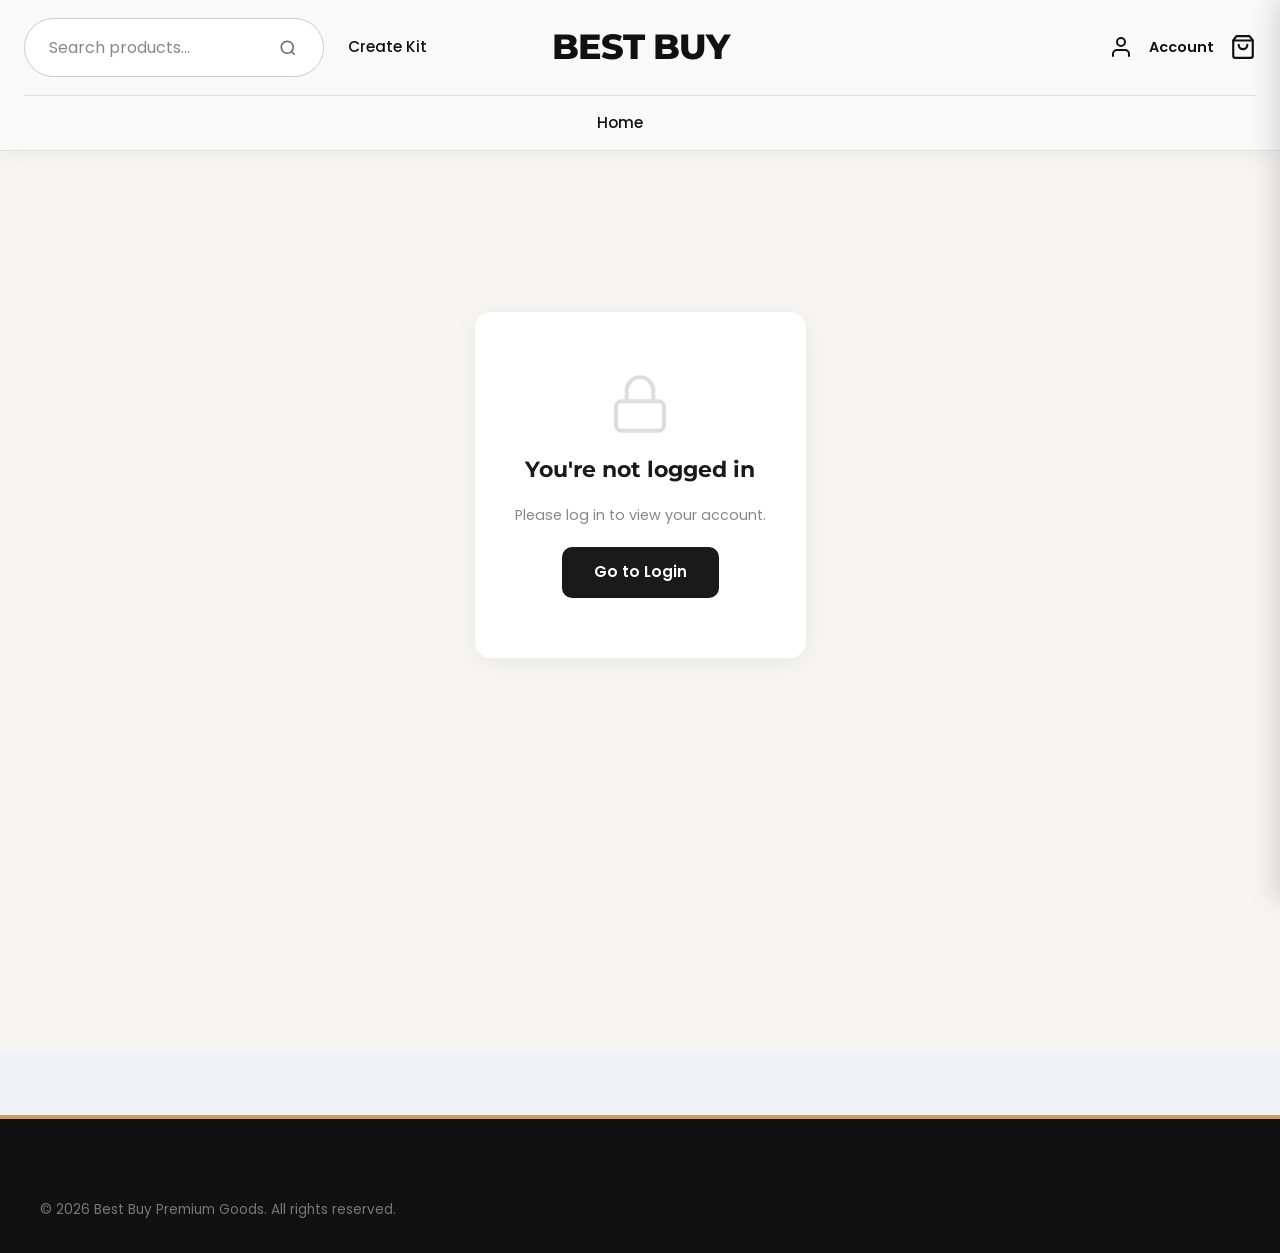
==== commit 3b5eb04c: "final touches" ====
--- a/account.html
+++ b/account.html
@@ -4,22 +4,16 @@
     <meta charset="UTF-8" />
     <meta name="viewport" content="width=device-width, initial-scale=1.0" />
     <title>My Account | Best Buy Premium Goods</title>
-
     <link rel="preconnect" href="https://fonts.googleapis.com" />
     <link rel="preconnect" href="https://fonts.gstatic.com" crossorigin />
     <link
       href="https://fonts.googleapis.com/css2?family=Montserrat:wght@700;800&family=Poppins:wght@300;400;500;600;700&display=swap"
       rel="stylesheet"
     />
-
     <link rel="stylesheet" href="css/index.css" />
     <link rel="stylesheet" href="css/auth.css" />
   </head>
-
   <body>
-    <!-- =========================================
-         HEADER (same as index)
-    ========================================== -->
     <header class="site-header">
       <div class="header-container">
         <div class="header-top">
@@ -54,8 +48,6 @@
                   fill="none"
                   stroke="currentColor"
                   stroke-width="2"
-                  stroke-linecap="round"
-                  stroke-linejoin="round"
                 >
                   <circle cx="11" cy="11" r="8"></circle>
                   <line x1="21" y1="21" x2="16.65" y2="16.65"></line>
@@ -64,17 +56,16 @@
             </div>
             <a href="#" class="top-link desktop-only-text">Create Kit</a>
           </div>
-
           <div class="header-center">
             <a href="index.html" class="brand-logo" title="Return to Home"
               >Best Buy</a
             >
           </div>
-
           <div class="header-right">
             <a
               href="account.html"
               class="account-link top-link"
+              id="accountIconBtn"
               aria-label="Account"
             >
               <svg
@@ -89,7 +80,7 @@
                 <circle cx="12" cy="7" r="4"></circle>
               </svg>
             </a>
-            <a href="#" class="login-link top-link" id="headerAuthLink"
+            <a href="login.html" class="login-link top-link" id="headerAuthLink"
               >Account</a
             >
             <a href="#" class="cart-link top-link" id="cartTrigger">
@@ -111,79 +102,17 @@
             </a>
           </div>
         </div>
-
         <nav class="header-nav">
           <ul class="nav-list">
             <li class="nav-item">
               <a href="index.html" class="nav-link">Home</a>
             </li>
-            <li class="nav-item">
-              <a href="gaming.html" class="nav-link"
-                >Gaming
-                <svg
-                  class="dropdown-arrow"
-                  width="10"
-                  height="10"
-                  viewBox="0 0 24 24"
-                  fill="none"
-                  stroke="currentColor"
-                  stroke-width="2"
-                >
-                  <polyline points="6 9 12 15 18 9"></polyline>
-                </svg>
-              </a>
-              <ul class="dropdown-menu">
-                <li><a href="#" class="dropdown-item">Consoles</a></li>
-                <li><a href="#" class="dropdown-item">Video Games</a></li>
-                <li><a href="#" class="dropdown-item">Accessories</a></li>
-              </ul>
-            </li>
-            <li class="nav-item">
-              <a href="#" class="nav-link"
-                >Electronics
-                <svg
-                  class="dropdown-arrow"
-                  width="10"
-                  height="10"
-                  viewBox="0 0 24 24"
-                  fill="none"
-                  stroke="currentColor"
-                  stroke-width="2"
-                >
-                  <polyline points="6 9 12 15 18 9"></polyline>
-                </svg>
-              </a>
-              <ul class="dropdown-menu">
-                <li><a href="#" class="dropdown-item">Laptops & PC</a></li>
-                <li><a href="#" class="dropdown-item">Smartphones</a></li>
-              </ul>
-            </li>
-            <li class="nav-item">
-              <a href="#" class="nav-link"
-                >Cleaning
-                <svg
-                  class="dropdown-arrow"
-                  width="10"
-                  height="10"
-                  viewBox="0 0 24 24"
-                  fill="none"
-                  stroke="currentColor"
-                  stroke-width="2"
-                >
-                  <polyline points="6 9 12 15 18 9"></polyline>
-                </svg>
-              </a>
-              <ul class="dropdown-menu">
-                <li><a href="#" class="dropdown-item">All Purpose</a></li>
-                <li><a href="#" class="dropdown-item">Laundry</a></li>
-              </ul>
-            </li>
+            <li class="nav-item"></li>
           </ul>
         </nav>
       </div>
     </header>
 
-    <!-- MOBILE DRAWER -->
     <div class="drawer-backdrop" id="backdrop"></div>
     <div class="mobile-drawer" id="mobileDrawer">
       <div class="drawer-search-section">
@@ -194,21 +123,7 @@
         />
       </div>
       <div class="drawer-header">
-        <a href="login.html" class="drawer-login-btn">
-          <svg
-            width="20"
-            height="20"
-            viewBox="0 0 24 24"
-            fill="none"
-            stroke="currentColor"
-            stroke-width="2"
-          >
-            <path d="M15 3h4a2 2 0 0 1 2 2v14a2 2 0 0 1-2 2h-4"></path>
-            <polyline points="10 17 15 12 10 7"></polyline>
-            <line x1="15" y1="12" x2="3" y2="12"></line>
-          </svg>
-          Login / Sign Up
-        </a>
+        <a href="login.html" class="drawer-login-btn">Login / Sign Up</a>
       </div>
       <ul class="mobile-nav-list">
         <li class="mobile-nav-item">
@@ -217,11 +132,8 @@
       </ul>
     </div>
 
-    <!-- =========================================
-         ACCOUNT PAGE MAIN CONTENT
-    ========================================== -->
     <main class="main-content account-page" id="app-content">
-      <!-- GUARD: shown if not logged in -->
+      <!-- GUARD -->
       <div class="account-guard hidden" id="accountGuard">
         <div class="guard-inner">
           <svg
@@ -236,14 +148,14 @@
             <path d="M7 11V7a5 5 0 0 1 10 0v4"></path>
           </svg>
           <h2>You're not logged in</h2>
-          <p>Please log in to view your account and purchase history.</p>
+          <p>Please log in to view your account.</p>
           <a href="login.html" class="btn-auth-submit guard-btn">Go to Login</a>
         </div>
       </div>
 
-      <!-- PROFILE CONTENT: shown when logged in -->
+      <!-- ACCOUNT CONTENT -->
       <div class="account-content hidden" id="accountContent">
-        <!-- PROFILE HEADER BANNER -->
+        <!-- PROFILE BANNER -->
         <div class="profile-banner">
           <div class="container">
             <div class="profile-banner-inner">
@@ -276,7 +188,7 @@
 
         <div class="container">
           <div class="account-grid">
-            <!-- LEFT: SIDEBAR NAV -->
+            <!-- SIDEBAR -->
             <aside class="account-sidebar">
               <ul class="account-nav">
                 <li>
@@ -299,6 +211,22 @@
                       <rect x="3" y="14" width="7" height="7"></rect>
                     </svg>
                     Overview
+                  </a>
+                </li>
+                <li>
+                  <a href="#" class="account-nav-link" data-section="wallet">
+                    <svg
+                      width="18"
+                      height="18"
+                      viewBox="0 0 24 24"
+                      fill="none"
+                      stroke="currentColor"
+                      stroke-width="2"
+                    >
+                      <rect x="2" y="5" width="20" height="14" rx="2"></rect>
+                      <line x1="2" y1="10" x2="22" y2="10"></line>
+                    </svg>
+                    My Wallet
                   </a>
                 </li>
                 <li>
@@ -341,12 +269,11 @@
               </ul>
             </aside>
 
-            <!-- RIGHT: CONTENT PANELS -->
+            <!-- MAIN PANEL -->
             <div class="account-main-panel">
-              <!-- OVERVIEW SECTION -->
+              <!-- OVERVIEW -->
               <section class="account-section active" id="section-overview">
                 <h2 class="section-title">Overview</h2>
-
                 <div class="overview-cards">
                   <div class="overview-card">
                     <div class="ov-icon">
@@ -387,7 +314,7 @@
                       </svg>
                     </div>
                     <div class="ov-info">
-                      <span class="ov-num" id="totalSpentAmount">₦0</span>
+                      <span class="ov-num" id="totalSpentAmount">&#8358;0</span>
                       <span class="ov-label">Total Spent</span>
                     </div>
                   </div>
@@ -412,22 +339,90 @@
                     </div>
                   </div>
                 </div>
-
-                <!-- Recent Orders Preview -->
                 <h3 class="subsection-title">Recent Orders</h3>
                 <div id="recentOrdersPreview"></div>
               </section>
 
-              <!-- PURCHASE HISTORY SECTION -->
+              <!-- WALLET -->
+              <section class="account-section hidden" id="section-wallet">
+                <h2 class="section-title">My Wallet</h2>
+
+                <!-- BALANCE DISPLAY -->
+                <div class="wallet-balance-card">
+                  <div class="wallet-balance-label">Available Balance</div>
+                  <div class="wallet-balance-amount" id="walletBalance">
+                    &#8358;0
+                  </div>
+                  <p class="wallet-balance-sub">
+                    Use your balance to pay for orders at checkout
+                  </p>
+                </div>
+
+                <!-- ADD FUNDS -->
+                <div class="wallet-deposit-box">
+                  <h3>Add Funds</h3>
+                  <p class="wallet-deposit-sub">
+                    Min: &#8358;1,000 &nbsp;&bull;&nbsp; Max: &#8358;500,000
+                  </p>
+
+                  <div class="auth-feedback" id="depositFeedback"></div>
+
+                  <!-- PRESET AMOUNTS -->
+                  <div class="preset-amounts">
+                    <button class="preset-btn" data-amount="1000">
+                      &#8358;1,000
+                    </button>
+                    <button class="preset-btn" data-amount="5000">
+                      &#8358;5,000
+                    </button>
+                    <button class="preset-btn" data-amount="10000">
+                      &#8358;10,000
+                    </button>
+                    <button class="preset-btn" data-amount="50000">
+                      &#8358;50,000
+                    </button>
+                    <button class="preset-btn" data-amount="100000">
+                      &#8358;100,000
+                    </button>
+                  </div>
+
+                  <div class="auth-field">
+                    <label>Or enter custom amount (&#8358;)</label>
+                    <input
+                      type="number"
+                      id="depositAmount"
+                      placeholder="e.g. 25000"
+                      min="1000"
+                      max="500000"
+                    />
+                  </div>
+
+                  <button class="btn-auth-submit btn-deposit" id="depositBtn">
+                    <svg
+                      width="18"
+                      height="18"
+                      viewBox="0 0 24 24"
+                      fill="none"
+                      stroke="currentColor"
+                      stroke-width="2"
+                    >
+                      <line x1="12" y1="5" x2="12" y2="19"></line>
+                      <line x1="5" y1="12" x2="19" y2="12"></line>
+                    </svg>
+                    Add Funds
+                  </button>
+                </div>
+              </section>
+
+              <!-- PURCHASE HISTORY -->
               <section class="account-section hidden" id="section-orders">
                 <h2 class="section-title">Purchase History</h2>
                 <div id="fullOrderHistory"></div>
               </section>
 
-              <!-- PROFILE INFO SECTION -->
+              <!-- PROFILE INFO -->
               <section class="account-section hidden" id="section-profile">
                 <h2 class="section-title">Profile Information</h2>
-
                 <div class="profile-info-card">
                   <div class="profile-info-row">
                     <span class="info-label">Full Name</span>
@@ -451,7 +446,6 @@
                   </div>
                 </div>
 
-                <!-- Change Password -->
                 <div class="change-pw-box">
                   <h3>Change Password</h3>
                   <div class="auth-feedback" id="pwChangeFeedback"></div>
@@ -531,13 +525,12 @@
       </div>
       <div class="cart-drawer-footer">
         <div class="cart-total">
-          <span>Subtotal</span><span class="total-price">₦0.00</span>
+          <span>Subtotal</span><span class="total-price">&#8358;0.00</span>
         </div>
         <button class="checkout-btn">Checkout</button>
       </div>
     </aside>
 
-    <!-- FOOTER -->
     <footer class="site-footer">
       <div class="container">
         <div class="footer-bottom" style="border-top: none; padding-top: 0">
@@ -548,7 +541,6 @@
 
     <script src="javascript/product.js"></script>
     <script src="javascript/index.js"></script>
-    <script src="javascript/auth.js"></script>
     <script src="javascript/account.js"></script>
   </body>
 </html>
--- a/css/auth.css
+++ b/css/auth.css
@@ -859,3 +859,428 @@
     flex: 0 0 120px;
   }
 }
+
+/* =========================================
+   WALLET SECTION
+========================================= */
+
+.wallet-balance-card {
+  background: linear-gradient(135deg, #1a1a1a 0%, #2d2d2d 100%);
+  border-radius: 14px;
+  padding: 32px;
+  text-align: center;
+  margin-bottom: 28px;
+}
+
+.wallet-balance-label {
+  font-family: "Poppins", sans-serif;
+  font-size: 0.82rem;
+  text-transform: uppercase;
+  letter-spacing: 0.08em;
+  color: rgba(255, 255, 255, 0.5);
+  margin-bottom: 10px;
+}
+
+.wallet-balance-amount {
+  font-family: "Montserrat", sans-serif;
+  font-size: 2.8rem;
+  font-weight: 800;
+  color: #c5a059;
+  margin-bottom: 8px;
+}
+
+.wallet-balance-sub {
+  font-family: "Poppins", sans-serif;
+  font-size: 0.82rem;
+  color: rgba(255, 255, 255, 0.4);
+  margin: 0;
+}
+
+.wallet-deposit-box {
+  background: #faf9f7;
+  border: 1px solid #f0ede8;
+  border-radius: 12px;
+  padding: 28px;
+}
+
+.wallet-deposit-box h3 {
+  font-family: "Montserrat", sans-serif;
+  font-size: 1rem;
+  font-weight: 700;
+  color: #1a1a1a;
+  margin: 0 0 4px;
+}
+
+.wallet-deposit-sub {
+  font-family: "Poppins", sans-serif;
+  font-size: 0.82rem;
+  color: #aaa;
+  margin: 0 0 20px;
+}
+
+/* PRESET BUTTONS */
+.preset-amounts {
+  display: flex;
+  flex-wrap: wrap;
+  gap: 10px;
+  margin-bottom: 20px;
+}
+
+.preset-btn {
+  padding: 8px 16px;
+  background: #fff;
+  border: 1.5px solid #e0dbd4;
+  border-radius: 8px;
+  font-family: "Poppins", sans-serif;
+  font-size: 0.85rem;
+  font-weight: 600;
+  color: #555;
+  cursor: pointer;
+  transition: all 0.2s;
+}
+
+.preset-btn:hover {
+  border-color: #c5a059;
+  color: #c5a059;
+}
+
+.preset-btn.active {
+  background: #c5a059;
+  border-color: #c5a059;
+  color: #fff;
+}
+
+.btn-deposit {
+  max-width: 180px;
+  margin-top: 8px;
+}
+
+/* =========================================
+   CHECKOUT PAGE
+========================================= */
+
+.checkout-page {
+  background: #f7f5f2;
+  min-height: 100vh;
+  padding-bottom: 60px;
+}
+
+.checkout-breadcrumb {
+  padding: 16px 0;
+  font-family: "Poppins", sans-serif;
+  font-size: 0.85rem;
+  color: #888;
+  border-bottom: 1px solid #ede9e3;
+  background: #fff;
+  margin-bottom: 32px;
+}
+
+.checkout-breadcrumb a {
+  color: #888;
+  text-decoration: none;
+}
+
+.checkout-breadcrumb a:hover {
+  color: #c5a059;
+}
+
+.checkout-guard {
+  display: flex;
+  align-items: center;
+  justify-content: center;
+  min-height: 60vh;
+}
+
+.checkout-guard.hidden {
+  display: none;
+}
+.checkout-content.hidden {
+  display: none;
+}
+.checkout-success.hidden {
+  display: none;
+}
+
+.checkout-title {
+  font-family: "Montserrat", sans-serif;
+  font-size: 1.6rem;
+  font-weight: 800;
+  color: #1a1a1a;
+  margin: 0 0 28px;
+}
+
+/* CHECKOUT GRID */
+.checkout-grid {
+  display: grid;
+  grid-template-columns: 1fr 380px;
+  gap: 24px;
+  align-items: start;
+}
+
+/* CHECKOUT CARDS */
+.checkout-card {
+  background: #fff;
+  border-radius: 14px;
+  padding: 28px;
+  box-shadow: 0 2px 12px rgba(0, 0, 0, 0.05);
+  margin-bottom: 20px;
+}
+
+.checkout-card-title {
+  display: flex;
+  align-items: center;
+  gap: 10px;
+  font-family: "Montserrat", sans-serif;
+  font-size: 1rem;
+  font-weight: 700;
+  color: #1a1a1a;
+  margin: 0 0 20px;
+  padding-bottom: 14px;
+  border-bottom: 2px solid #f5f5f5;
+}
+
+/* CHECKOUT ITEMS */
+.checkout-item-row {
+  display: flex;
+  align-items: center;
+  gap: 14px;
+  padding: 12px 0;
+  border-bottom: 1px solid #f5f5f5;
+}
+
+.checkout-item-row:last-child {
+  border-bottom: none;
+}
+
+.checkout-item-img {
+  width: 56px;
+  height: 56px;
+  border-radius: 10px;
+  object-fit: cover;
+  background: #f0f0f0;
+  border: 1px solid #eee;
+  flex-shrink: 0;
+}
+
+.checkout-item-details {
+  flex: 1;
+  display: flex;
+  flex-direction: column;
+  gap: 3px;
+}
+
+.checkout-item-name {
+  font-family: "Poppins", sans-serif;
+  font-size: 0.92rem;
+  font-weight: 600;
+  color: #1a1a1a;
+}
+
+.checkout-item-qty {
+  font-family: "Poppins", sans-serif;
+  font-size: 0.8rem;
+  color: #aaa;
+}
+
+.checkout-item-price {
+  font-family: "Poppins", sans-serif;
+  font-size: 0.92rem;
+  font-weight: 700;
+  color: #1a1a1a;
+}
+
+/* WALLET SUMMARY */
+.wallet-summary-card .wallet-balance-row {
+  display: flex;
+  justify-content: space-between;
+  align-items: center;
+  font-family: "Poppins", sans-serif;
+  font-size: 0.92rem;
+  color: #555;
+}
+
+.wallet-bal-amount {
+  font-family: "Montserrat", sans-serif;
+  font-size: 1.2rem;
+  font-weight: 800;
+  color: #c5a059;
+}
+
+.low-balance-warning {
+  display: flex;
+  align-items: center;
+  gap: 8px;
+  margin-top: 14px;
+  padding: 10px 14px;
+  background: #fef2f2;
+  border: 1px solid #fecaca;
+  border-radius: 8px;
+  font-family: "Poppins", sans-serif;
+  font-size: 0.84rem;
+  color: #dc2626;
+}
+
+.low-balance-warning.hidden {
+  display: none;
+}
+
+.low-balance-warning a {
+  color: #dc2626;
+  font-weight: 600;
+}
+
+/* ORDER SUMMARY */
+.summary-rows {
+  display: flex;
+  flex-direction: column;
+  gap: 12px;
+  margin-bottom: 24px;
+}
+
+.summary-row {
+  display: flex;
+  justify-content: space-between;
+  font-family: "Poppins", sans-serif;
+  font-size: 0.9rem;
+  color: #555;
+}
+
+.summary-divider {
+  height: 1px;
+  background: #f0f0f0;
+  margin: 4px 0;
+}
+
+.total-row {
+  font-size: 1rem;
+  font-weight: 700;
+  color: #1a1a1a;
+}
+
+.balance-after-row {
+  font-size: 0.85rem;
+  color: #888;
+}
+
+.free-delivery {
+  color: #16a34a;
+  font-weight: 600;
+}
+
+/* CONFIRM BUTTON */
+.btn-confirm-order {
+  display: flex;
+  align-items: center;
+  justify-content: center;
+  gap: 10px;
+  width: 100%;
+  padding: 14px;
+  background: #1a1a1a;
+  color: #fff;
+  border: none;
+  border-radius: 10px;
+  font-family: "Poppins", sans-serif;
+  font-size: 1rem;
+  font-weight: 700;
+  cursor: pointer;
+  transition: background 0.2s;
+  margin-bottom: 14px;
+}
+
+.btn-confirm-order:hover:not(:disabled) {
+  background: #c5a059;
+}
+
+.continue-shopping-link {
+  display: block;
+  text-align: center;
+  font-family: "Poppins", sans-serif;
+  font-size: 0.88rem;
+  color: #888;
+  text-decoration: none;
+}
+
+.continue-shopping-link:hover {
+  color: #c5a059;
+}
+
+/* SUCCESS STATE */
+.checkout-success {
+  display: flex;
+  align-items: center;
+  justify-content: center;
+  min-height: 60vh;
+}
+
+.success-inner {
+  text-align: center;
+  padding: 60px 40px;
+  background: #fff;
+  border-radius: 16px;
+  box-shadow: 0 4px 24px rgba(0, 0, 0, 0.06);
+  max-width: 440px;
+  margin: 60px auto;
+  display: flex;
+  flex-direction: column;
+  align-items: center;
+  gap: 16px;
+}
+
+.success-icon {
+  width: 80px;
+  height: 80px;
+  background: linear-gradient(135deg, #16a34a, #22c55e);
+  border-radius: 50%;
+  display: flex;
+  align-items: center;
+  justify-content: center;
+}
+
+.success-inner h2 {
+  font-family: "Montserrat", sans-serif;
+  font-size: 1.6rem;
+  font-weight: 800;
+  color: #1a1a1a;
+  margin: 0;
+}
+
+.success-inner p {
+  font-family: "Poppins", sans-serif;
+  font-size: 0.92rem;
+  color: #888;
+  margin: 0;
+  max-width: 300px;
+}
+
+.success-actions {
+  display: flex;
+  flex-direction: column;
+  gap: 12px;
+  width: 100%;
+  margin-top: 8px;
+}
+
+.btn-continue-shop {
+  display: block;
+  text-align: center;
+  padding: 12px;
+  background: #f5f5f5;
+  color: #1a1a1a;
+  border-radius: 10px;
+  font-family: "Poppins", sans-serif;
+  font-size: 0.92rem;
+  font-weight: 600;
+  text-decoration: none;
+  transition: background 0.2s;
+}
+
+.btn-continue-shop:hover {
+  background: #e8e8e8;
+}
+
+/* RESPONSIVE */
+@media (max-width: 860px) {
+  .checkout-grid {
+    grid-template-columns: 1fr;
+  }
+}
